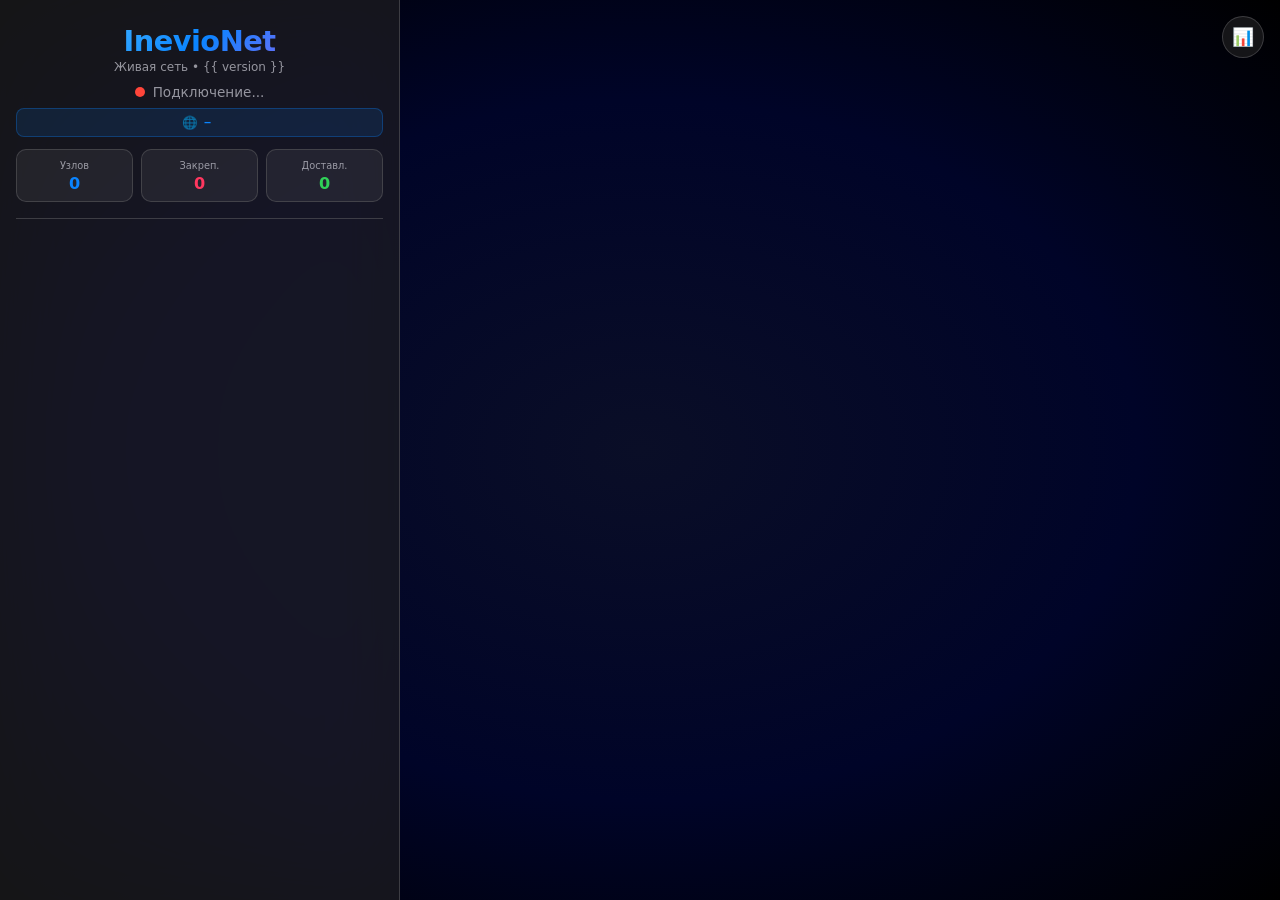
==== web/templates/index.html @ d424430e "InevioNet v1.0.0: self-evolving mesh with NLP brain" ====
<!DOCTYPE html>
<html lang="ru">
<head>
<meta charset="UTF-8">
<meta name="viewport" content="width=device-width, initial-scale=1.0">
<title>InevioNet</title>
<script src="https://cdnjs.cloudflare.com/ajax/libs/socket.io/4.5.4/socket.io.min.js"></script>
<style>
* { margin:0; padding:0; box-sizing:border-box; }
:root {
  --bg-1:#0a0e27; --bg-2:#000428;
  --glass:rgba(28,28,30,0.78);
  --glass-2:rgba(44,44,46,0.72);
  --blue:#0a84ff; --green:#30d158; --red:#ff453a;
  --yellow:#ffd60a; --pink:#ff375f; --orange:#ff9f0a;
  --text:#fff; --dim:rgba(235,235,245,0.6);
  --separator:rgba(84,84,88,0.65);
}
body {
  background:radial-gradient(ellipse at center,var(--bg-1) 0%,var(--bg-2) 55%,#000 100%);
  color:var(--text);
  font-family:-apple-system,BlinkMacSystemFont,"SF Pro Display","Segoe UI",system-ui,sans-serif;
  overflow:hidden; height:100vh;
  -webkit-font-smoothing:antialiased;
}
#starry-sky { position:fixed; inset:0; z-index:1; cursor:grab; }
#starry-sky:active { cursor:grabbing; }

/* SIDEBAR */
.sidebar {
  position:fixed; left:0; top:0;
  width:400px; max-width:100vw; height:100vh;
  background:var(--glass);
  backdrop-filter:blur(40px) saturate(180%);
  -webkit-backdrop-filter:blur(40px) saturate(180%);
  border-right:1px solid var(--separator);
  overflow-y:auto; z-index:100; padding:16px;
  transition:transform 0.4s cubic-bezier(0.32,0.72,0,1);
}
.sidebar::-webkit-scrollbar { width:4px; }
.sidebar::-webkit-scrollbar-thumb { background:rgba(255,255,255,0.2); border-radius:2px; }

/* HEADER */
.app-header { text-align:center; padding:8px 0 16px; border-bottom:0.5px solid var(--separator); margin-bottom:14px; }
.app-title {
  font-size:1.8em; font-weight:700;
  background:linear-gradient(135deg,#64d2ff,#0a84ff,#bf5af2);
  -webkit-background-clip:text; -webkit-text-fill-color:transparent;
  letter-spacing:-0.5px;
}
.app-subtitle { color:var(--dim); font-size:0.75em; margin-top:2px; }
.status-bar {
  display:flex; align-items:center; justify-content:center;
  gap:8px; margin-top:10px; font-size:0.85em; color:var(--dim);
}
.dot { width:10px; height:10px; border-radius:50%; background:var(--red); transition:all 0.3s; }
.dot.on { background:var(--green); box-shadow:0 0 10px var(--green); }
.public-addr {
  display:flex; align-items:center; justify-content:center;
  gap:6px; margin-top:8px; padding:6px 10px;
  background:rgba(10,132,255,0.12);
  border-radius:8px; font-size:0.78em;
  color:var(--dim);
  border:0.5px solid rgba(10,132,255,0.3);
}
.public-addr .addr { color:var(--blue); font-weight:600; font-family:monospace; }
.public-addr .nat-cone { color:var(--green); }
.public-addr .nat-sym { color:var(--orange); }

/* METRICS BAR — только чтение */
.metrics-bar {
  display:grid; grid-template-columns:repeat(3, 1fr);
  gap:8px; margin-top:12px;
  font-size:0.72em; color:var(--dim);
}
.metric {
  background:rgba(120,120,128,0.14);
  border-radius:10px; padding:8px 6px; text-align:center;
  border:0.5px solid var(--separator);
}
.metric-value {
  display:block; font-size:1.4em; font-weight:700;
  color:var(--text); margin-top:2px;
}
.metric-value.green { color:var(--green); }
.metric-value.blue { color:var(--blue); }
.metric-value.pink { color:var(--pink); }

/* CARD */
.card {
  background:var(--glass-2);
  backdrop-filter:blur(30px) saturate(180%);
  -webkit-backdrop-filter:blur(30px) saturate(180%);
  border-radius:16px; padding:14px; margin-bottom:12px;
  border:0.5px solid var(--separator);
}
.card-title {
  font-size:1em; font-weight:600; margin-bottom:10px;
  display:flex; align-items:center; gap:8px; color:var(--text);
}
.card-title .emoji { font-size:1.2em; }

/* BUTTONS */
.btn {
  width:100%; padding:12px 14px;
  border:none; border-radius:12px;
  font-size:0.95em; font-weight:600; font-family:inherit;
  cursor:pointer; margin-bottom:6px;
  transition:all 0.2s;
  display:flex; align-items:center; justify-content:center; gap:6px;
}
.btn:active { transform:scale(0.97); opacity:0.85; }
.btn-primary { background:linear-gradient(135deg,#0a84ff,#0066cc); color:#fff; }
.btn-success { background:linear-gradient(135deg,#30d158,#28b04a); color:#fff; }
.btn-glass { background:rgba(120,120,128,0.24); color:var(--text); border:0.5px solid var(--separator); }
.btn-glass:hover { background:rgba(120,120,128,0.36); }
.btn-sm { width:auto; padding:6px 12px; font-size:0.8em; border-radius:8px; margin-bottom:0; display:inline-flex; }

/* FORMS */
.form-group { margin-bottom:10px; }
label { display:block; color:var(--dim); font-size:0.75em; font-weight:500; margin-bottom:4px; }
input, textarea, select {
  width:100%; padding:10px 12px;
  background:rgba(120,120,128,0.16);
  border:0.5px solid var(--separator);
  border-radius:10px; color:var(--text);
  font-family:inherit; font-size:0.95em;
}
input:focus, textarea:focus { outline:none; border-color:var(--blue); }

/* USER BAR */
.user-bar {
  display:flex; justify-content:space-between; align-items:center;
  background:rgba(10,132,255,0.12);
  border:0.5px solid rgba(10,132,255,0.3);
  padding:10px 14px; border-radius:12px; margin-bottom:12px;
}
.user-name { font-weight:600; font-size:0.95em; }
.user-node { color:var(--dim); font-size:0.7em; font-family:monospace; }

/* AUTH */
.auth-screen {
  position:fixed; inset:0;
  background:rgba(0,0,0,0.85);
  backdrop-filter:blur(20px);
  z-index:1000; display:flex; align-items:center; justify-content:center; padding:20px;
}
.auth-card {
  background:var(--glass); backdrop-filter:blur(40px) saturate(180%);
  border:0.5px solid var(--separator); border-radius:24px; padding:28px 22px;
  max-width:380px; width:100%;
}
.auth-tabs { display:flex; gap:6px; margin:14px 0; background:rgba(120,120,128,0.16); padding:4px; border-radius:10px; }
.tab-btn {
  flex:1; padding:9px; background:transparent; border:none;
  color:var(--dim); cursor:pointer; border-radius:8px;
  font-weight:600; font-size:0.9em;
}
.tab-btn.active { background:var(--blue); color:#fff; }

/* LIST */
.list { max-height:200px; overflow-y:auto; }
.list-item {
  background:rgba(120,120,128,0.14);
  padding:10px 12px; border-radius:10px;
  margin-bottom:6px; border:0.5px solid var(--separator);
  display:flex; justify-content:space-between; align-items:center;
  font-size:0.9em;
}
.list-item .del {
  background:transparent; border:none; color:var(--red);
  cursor:pointer; font-size:1.1em; padding:2px 6px;
}
.empty { color:var(--dim); text-align:center; padding:16px; font-style:italic; font-size:0.85em; }

/* LOG */
.log-container {
  height:160px; background:rgba(0,0,0,0.5);
  border:0.5px solid var(--separator); border-radius:10px; padding:8px;
  overflow-y:auto; font-family:"SF Mono",Consolas,monospace;
  font-size:0.72em; line-height:1.4;
}
.log-entry { padding:2px 5px; border-radius:4px; margin-bottom:1px; word-break:break-word; }
.log-entry.info { color:#64d2ff; }
.log-entry.success { color:var(--green); }
.log-entry.error { color:var(--red); }
.log-entry.warn { color:var(--yellow); }

/* ADVANCED */
.advanced-toggle {
  cursor:pointer; user-select:none;
  display:flex; justify-content:space-between; align-items:center;
}
.advanced-toggle .arrow { color:var(--dim); font-size:0.8em; }
.advanced-content { margin-top:10px; display:none; }
.advanced-content.open { display:block; }

/* PANEL */
.info-panel {
  position:fixed; top:16px; right:16px;
  width:300px; max-width:calc(100vw - 32px);
  background:var(--glass); backdrop-filter:blur(40px) saturate(180%);
  border:0.5px solid var(--separator); border-radius:18px; padding:14px;
  z-index:50; max-height:calc(100vh - 32px); overflow-y:auto;
  transition:transform 0.4s,opacity 0.3s;
}
.info-panel.hidden { transform:translateX(120%); opacity:0; }
.stats-grid { display:grid; grid-template-columns:repeat(2,1fr); gap:8px; }
.stat-card {
  background:rgba(120,120,128,0.14); padding:12px 10px;
  border-radius:10px; text-align:center; border:0.5px solid var(--separator);
}
.stat-label { display:block; color:var(--dim); font-size:0.7em; margin-bottom:4px; }
.stat-value { display:block; font-size:1.4em; font-weight:700; }
.stat-value.ok { color:var(--green); }
.stat-value.err { color:var(--red); }
.stat-value.my { color:var(--pink); }
.stat-value.blue { color:var(--blue); }

.panel-toggle, .mobile-menu {
  position:fixed; width:42px; height:42px; border-radius:50%;
  background:var(--glass); backdrop-filter:blur(20px);
  border:0.5px solid var(--separator); color:var(--text); font-size:1.1em;
  cursor:pointer; z-index:110; display:flex; align-items:center; justify-content:center;
}
.panel-toggle { top:16px; right:16px; z-index:60; }
.mobile-menu { top:16px; left:16px; display:none; }
.panel-toggle:active, .mobile-menu:active { transform:scale(0.9); }

@media (max-width:768px) {
  .sidebar { transform:translateX(-110%); width:100%; max-width:100vw; }
  .sidebar.open { transform:translateX(0); }
  .mobile-menu { display:flex; }
  .info-panel { display:none; }
  .panel-toggle { display:none; }
}
.sep { height:0.5px; background:var(--separator); margin:12px 0; }
</style>
</head>
<body>
<canvas id="starry-sky"></canvas>
<button class="mobile-menu" onclick="toggleSidebar()">☰</button>
<button class="panel-toggle" onclick="toggleInfoPanel()">📊</button>

<!-- PANEL: только чтение -->
<div class="info-panel hidden" id="infoPanel">
  <div class="card-title" style="margin-bottom:10px"><span class="emoji">📊</span> Статистика</div>
  <div class="stats-grid">
    <div class="stat-card"><span class="stat-label">Узлов</span><span class="stat-value blue" id="statNodes">0</span></div>
    <div class="stat-card"><span class="stat-label">Закреплений</span><span class="stat-value my" id="statInfected">0</span></div>
    <div class="stat-card"><span class="stat-label">Отправлено</span><span class="stat-value" id="statSent">0</span></div>
    <div class="stat-card"><span class="stat-label">Доставлено</span><span class="stat-value ok" id="statDelivered">0</span></div>
    <div class="stat-card"><span class="stat-label">Потеряно</span><span class="stat-value err" id="statFailed">0</span></div>
    <div class="stat-card"><span class="stat-label">Время работы</span><span class="stat-value" id="statUptime" style="color:var(--yellow);font-size:1em">0с</span></div>
  </div>
</div>

<!-- SIDEBAR -->
<div class="sidebar" id="sidebar">

  <!-- HEADER -->
  <div class="app-header">
    <div class="app-title">InevioNet</div>
    <div class="app-subtitle">Живая сеть • {{ version }}</div>
    <div class="status-bar">
      <span class="dot" id="statusDot"></span>
      <span id="statusText">Подключение...</span>
    </div>
    <div class="public-addr" id="public-addr-box">
      <span>🌐</span>
      <span class="addr" id="public-ip">—</span>
      <span class="nat" id="public-nat"></span>
    </div>
    <div class="metrics-bar">
      <div class="metric">
        <span class="metric-label" style="color:var(--dim);font-size:0.85em">Узлов</span>
        <span class="metric-value blue" id="hdrNodes">0</span>
      </div>
      <div class="metric">
        <span class="metric-label" style="color:var(--dim);font-size:0.85em">Закреп.</span>
        <span class="metric-value pink" id="hdrInfected">0</span>
      </div>
      <div class="metric">
        <span class="metric-label" style="color:var(--dim);font-size:0.85em">Доставл.</span>
        <span class="metric-value green" id="hdrDelivered">0</span>
      </div>
    </div>
  </div>

  <!-- AUTH -->
  <div id="authScreen" class="auth-screen" style="display:none">
    <div class="auth-card">
      <div style="font-size:2.2em;text-align:center">🌐</div>
      <h2 style="text-align:center;margin:8px 0 16px;font-size:1.3em">Вход в сеть</h2>
      <div class="auth-tabs">
        <button class="tab-btn active" data-tab="login">Вход</button>
        <button class="tab-btn" data-tab="register">Регистрация</button>
      </div>
      <div id="loginForm">
        <div class="form-group"><label>Имя пользователя</label><input id="loginUsername" placeholder="Введите имя"></div>
        <div class="form-group"><label>Пароль</label><input type="password" id="loginPassword" placeholder="Введите пароль"></div>
        <button class="btn btn-primary" onclick="doLogin()">🔓 Войти</button>
      </div>
      <div id="registerForm" style="display:none">
        <div class="form-group"><label>Имя пользователя</label><input id="regUsername" placeholder="Придумайте имя"></div>
        <div class="form-group"><label>Пароль</label><input type="password" id="regPassword" placeholder="Придумайте пароль"></div>
        <div class="form-group"><label>Повторите пароль</label><input type="password" id="regPassword2" placeholder="Ещё раз"></div>
        <button class="btn btn-success" onclick="doRegister()">✨ Создать аккаунт</button>
      </div>
      <div id="authError" style="color:var(--red);text-align:center;font-size:0.85em;margin-top:10px"></div>
    </div>
  </div>

  <!-- MAIN -->
  <div id="mainInterface" style="display:none">

    <div class="user-bar">
      <div>
        <div class="user-name" id="currentUsername">-</div>
        <div class="user-node" id="currentUserNode"></div>
      </div>
      <button class="btn btn-sm btn-glass" onclick="doLogout()">Выйти</button>
    </div>

    <!-- INBOX -->
    <div class="card">
      <div class="card-title"><span class="emoji">📥</span> Входящие</div>
      <div id="inboxList" class="list" style="max-height:260px"><div class="empty">Пока пусто</div></div>
    </div>

    <!-- SEND -->
    <div class="card">
      <div class="card-title"><span class="emoji">✍️</span> Написать</div>
      <div class="form-group"><label>Кому</label><input id="receiver" placeholder="Имя, ID или контакт"></div>
      <div class="form-group"><label>Сообщение</label><textarea id="message" rows="3" placeholder="Введите текст..."></textarea></div>
      <button class="btn btn-primary" onclick="sendMessage()">📤 Отправить</button>
    </div>

    <!-- CONTACTS -->
    <div class="card">
      <div class="card-title"><span class="emoji">👥</span> Контакты (<span id="contactsCount" style="color:var(--blue)">0</span>)</div>
      <div id="contactsList" class="list"><div class="empty">Нет контактов</div></div>
      <div class="form-group" style="margin-top:10px"><label>Добавить контакт (JSON из QR)</label><textarea id="qrImportData" rows="2" placeholder="Вставьте данные"></textarea></div>
      <button class="btn btn-glass" onclick="addContactFromQR()">➕ Добавить</button>
    </div>

    <!-- QR -->
    <div class="card">
      <div class="card-title"><span class="emoji">📱</span> Мой QR</div>
      <div style="text-align:center;margin-bottom:10px">
        <img id="qrImage" src="" style="display:none;max-width:180px;border-radius:12px">
        <div id="qrPlaceholder" style="color:var(--dim);font-size:0.85em;padding:16px">Нажмите кнопку</div>
      </div>
      <button class="btn btn-glass" onclick="generateQR()">🎨 Показать QR</button>
      <button class="btn btn-glass" onclick="copyNodeId()">📋 Скопировать ID</button>
    </div>

    <!-- ADVANCED -->
    <div class="card">
      <div class="card-title advanced-toggle" onclick="toggleAdvanced()">
        <span><span class="emoji">⚙️</span> Ещё</span>
        <span class="arrow" id="advancedArrow">▶</span>
      </div>
      <div class="advanced-content" id="advancedContent">

        <div class="card-title" style="font-size:0.9em;margin-bottom:8px"><span class="emoji">📡</span> Сканеры</div>
        <button class="btn btn-glass" onclick="scanWiFi()">📶 Wi-Fi (netsh)</button>
        <button class="btn btn-glass" onclick="scanWiFiPywifi()">📡 Wi-Fi (pywifi, dBm)</button>
        <button class="btn btn-glass" onclick="scanWiFiCombined()">🔀 Wi-Fi (pywifi + netsh)</button>
        <button class="btn btn-glass" onclick="scanBLE()">📱 Bluetooth (BLE)</button>
        <button class="btn btn-glass" onclick="scanLTE()">📡 Сотовые сети</button>
        <button class="btn btn-glass" onclick="scanEthernet()">🌐 Ethernet (пром.)</button>
        <button class="btn btn-glass" onclick="scanIndustrial()">🏭 Industrial (IP:порт)</button>
        <button class="btn btn-glass" onclick="scanNeighbors()">🔍 Найти соседей (все порты)</button>
        <div id="scanResult" style="margin-top:8px;font-size:0.8em;color:var(--dim)"></div>
        <div id="industrialResults" style="margin-top:6px;font-size:0.8em;color:var(--dim)"></div>

        <div class="sep"></div>

        <div class="card-title" style="font-size:0.9em;margin-bottom:8px"><span class="emoji">🧅</span> Анонимность</div>
        <button class="btn btn-glass" onclick="checkTor()">🧅 Проверить Tor</button>
        <button class="btn btn-glass" onclick="checkI2P()">🌐 Проверить I2P</button>
        <div id="anonResult" style="margin-top:8px;font-size:0.8em;color:var(--dim)"></div>

        <div class="sep"></div>

        <div class="card-title" style="font-size:0.9em;margin-bottom:8px"><span class="emoji">🌉</span> P2P Мост</div>
        <div class="form-group"><label>Регион</label><input id="bridgeRegion" value="RU"></div>
        <div class="form-group"><label>Лимит клиентов</label><input id="bridgeCapacity" value="10" type="number"></div>
        <button class="btn btn-glass" onclick="checkBridge()">📊 Статус</button>
        <button class="btn btn-success" onclick="becomeVolunteer()">✅ Стать реле-узлом</button>
        <button class="btn btn-glass" onclick="stopVolunteer()">⛔ Остановить</button>
        <div id="bridgeResult" style="margin-top:8px;font-size:0.8em;color:var(--dim)"></div>

        <div class="sep"></div>

        <div class="card-title" style="font-size:0.9em;margin-bottom:8px"><span class="emoji">🌱</span> Мицелий</div>
        <button class="btn btn-success" onclick="growNetwork()">🌱 Расти (probe)</button>
        <button class="btn btn-glass" onclick="showMap()">🗺️ Карта сети</button>

        <div class="sep"></div>

        <div class="card-title" style="font-size:0.9em;margin-bottom:8px"><span class="emoji">🤖</span> AI Селектор</div>
        <div style="display:flex;justify-content:space-between;align-items:center">
          <span style="font-size:0.85em;color:var(--dim)">Лучший протокол</span>
          <span id="aiBestName" style="font-weight:700;color:var(--green);font-size:0.95em">—</span>
        </div>
        <div style="margin-top:6px;height:6px;background:rgba(120,120,128,0.24);border-radius:3px;overflow:hidden">
          <div id="aiBestBar" style="height:100%;width:0%;background:linear-gradient(90deg,#ff453a,#ffd60a,#30d158);transition:width 0.6s"></div>
        </div>
        <div style="text-align:right;font-family:monospace;font-size:0.75em;color:var(--dim);margin-top:4px">
          Score: <span id="aiBestScore">0.00</span>
        </div>
        <div id="aiTopList" style="margin-top:8px">
          <div class="empty" style="padding:8px;font-size:0.8em">Нет данных</div>
        </div>
        <button class="btn btn-glass" style="margin-top:8px" onclick="loadAIStats()">📊 Обновить</button>
        <button class="btn btn-sm btn-glass" onclick="resetAI()">🔄 Сбросить</button>

        <div class="sep"></div>

        <div class="card-title" style="font-size:0.9em;margin-bottom:8px"><span class="emoji">🌐</span> Капсулы</div>
        <div class="form-group"><label>Доверенное устройство</label><input id="capsuleHostInput" placeholder="192.168.1.100"></div>
        <div class="form-group"><label>Метка</label><input id="capsuleLabelInput" placeholder="Мой сервер"></div>
        <button class="btn btn-glass" onclick="addTrusted()">➕ Добавить в доверенные</button>
        <button class="btn btn-success" onclick="deployAllNodes()">🌐 Развернуть на все узлы</button>
        <button class="btn btn-glass" onclick="deployAll()">📋 Развернуть на доверенные</button>
        <button class="btn btn-sm btn-glass" onclick="loadCapsuleStats()">📊 Обновить</button>
        <div id="capsuleList" style="margin-top:8px;font-size:0.8em"></div>
        <div id="capsuleStats" style="margin-top:4px;font-size:0.75em;color:var(--dim)"></div>

        <div class="sep"></div>

        <div class="card-title" style="font-size:0.9em;margin-bottom:8px"><span class="emoji">📋</span> Системный лог</div>
        <div class="log-container" id="logContainer"></div>
        <button class="btn btn-sm btn-glass" style="margin-top:6px" onclick="clearLogs()">🗑️ Очистить</button>

      </div>
    </div>

  </div>
</div>

<script>
const socket = io();
let currentUser = null;
let nodes = {}, stars = [];
let zoom = 1, panX = 0, panY = 0;
let dragging = false, dsx = 0, dsy = 0;

const canvas = document.getElementById('starry-sky');
const ctx = canvas.getContext('2d');
const COLORS = { self:'#30d158', wifi:'#0a84ff', bluetooth:'#64d2ff', peer:'#bf5af2', spore:'#ff375f', ble:'#5ac8fa', cellular:'#ffd60a', industrial:'#ff9f0a', super:'#ffffff', inevionet:'#ffd60a', router:'#30d158', device:'#ffffff', traceroute:'#bf5af2', local_device:'#5ac8fa' };
const RANK = { self:0, inevionet:1, router:2, wifi:3, super:4, device:5, local_device:6, spore:7, ble:8, bluetooth:9, cellular:10, traceroute:11, industrial:12, peer:13 };

function toggleSidebar() { document.getElementById('sidebar').classList.toggle('open'); }
function toggleInfoPanel() { document.getElementById('infoPanel').classList.toggle('hidden'); }
function toggleAdvanced() {
    const el = document.getElementById('advancedContent');
    const arrow = document.getElementById('advancedArrow');
    if (el.classList.contains('open')) {
        el.classList.remove('open');
        arrow.textContent = '▶';
    } else {
        el.classList.add('open');
        arrow.textContent = '▼';
    }
}

function resize() {
  canvas.width = window.innerWidth;
  canvas.height = window.innerHeight;
  if (!panX && !panY) { panX = canvas.width / 2; panY = canvas.height / 2; }
}
resize();
window.addEventListener('resize', resize);

canvas.addEventListener('wheel', e => {
  e.preventDefault();
  const d = e.deltaY > 0 ? 0.9 : 1.1;
  const nz = Math.max(0.2, Math.min(5, zoom * d));
  const r = canvas.getBoundingClientRect();
  const mx = e.clientX - r.left, my = e.clientY - r.top;
  const wx = (mx - panX) / zoom, wy = (my - panY) / zoom;
  zoom = nz;
  panX = mx - wx * zoom;
  panY = my - wy * zoom;
}, { passive:false });

canvas.addEventListener('mousedown', e => { dragging = true; dsx = e.clientX - panX; dsy = e.clientY - panY; });
canvas.addEventListener('mousemove', e => { if (dragging) { panX = e.clientX - dsx; panY = e.clientY - dsy; } });
canvas.addEventListener('mouseup', () => dragging = false);
canvas.addEventListener('mouseleave', () => dragging = false);
canvas.addEventListener('dblclick', () => { zoom = 1; panX = canvas.width / 2; panY = canvas.height / 2; });

function hash(id) {
  let h = 0;
  for (let i = 0; i < id.length; i++) { h = ((h << 5) - h) + id.charCodeAt(i); h = h & h; }
  return Math.abs(h);
}

// P87: радиальная раскладка по hops
function radiusForHops(hops, type) {
  // P87g: глубина до 100, логарифмическая шкала
  if (hops === 0) return 0;
  if (type === 'wifi') return 140;
  // Логарифмическая шкала: radius = base * log2(hops+1) * scale
  const base = 70;
  const maxHops = 100;
  const h = Math.min(hops, maxHops);
  // log2 шкала: hops=1 -> 70, hops=2 -> 110, hops=4 -> 160, hops=8 -> 210, hops=16 -> 260, hops=32 -> 310, hops=64 -> 360, hops=100 -> 400
  return base + (Math.log2(h + 1) / Math.log2(maxHops + 1)) * 400;
}

function layout(nd, pm) {
  const h = hash(nd.node_id);
  const hops = nd.hops || 1;

  // P87c: traceroute - спираль
  // P88: споры вокруг WiFi-родителя
  if (nd.type === 'spore') {
    let macParent = null;
    if (nd.via && nd.via.startsWith('wifi_')) {
      const raw = nd.via.slice(5);
      if (raw.length === 12) {
        macParent = raw.slice(0,2)+':'+raw.slice(2,4)+':'+raw.slice(4,6)+':'+raw.slice(6,8)+':'+raw.slice(8,10)+':'+raw.slice(10,12);
      }
    }
    const p = macParent && pm[macParent];
    if (p) {
      const a2 = (h % 360) * Math.PI / 180;
      const r2 = 25 + (h % 15);
      return { x: p.x + Math.cos(a2) * r2, y: p.y + Math.sin(a2) * r2 };
    }
    const r3 = 200 + (h % 60);
    return { x: Math.cos(a) * r3, y: Math.sin(a) * r3 };
  }

  if (nd.type === 'traceroute') {
    const angle = hops * 18 * Math.PI / 180;  // P87g: 100 hops = 5 витков°
    const r = radiusForHops(hops, 'traceroute');
    return { x: Math.cos(angle) * r, y: Math.sin(angle) * r };
  }

  const a = (h % 360) * Math.PI / 180;
  if (nd.type === 'self') return { x:0, y:0 };
  const r = radiusForHops(hops, nd.type);
  const jitter = (h % 20) - 10;
  return { x: Math.cos(a) * (r + jitter), y: Math.sin(a) * (r + jitter) };
}

function animate() {
  ctx.fillStyle = 'rgba(0,4,40,0.15)';
  ctx.fillRect(0, 0, canvas.width, canvas.height);
  if (Math.random() < 0.06) {
    ctx.fillStyle = 'rgba(255,255,255,' + (Math.random() * 0.5) + ')';
    ctx.fillRect(Math.random() * canvas.width, Math.random() * canvas.height, 1.5, 1.5);
  }
  ctx.save();
  ctx.translate(panX, panY);
  ctx.scale(zoom, zoom);
  ctx.lineWidth = 1 / zoom;
  const pm = {};
  stars.forEach(s => pm[s.node.node_id] = s);
  // P87c: линии между узлами
  stars.forEach(s => {
    const p = s.node.parent && pm[s.node.parent];
    if (p) {
      let col = 'rgba(10,132,255,0.25)';
      if (s.node.type === 'spore') col = 'rgba(255,55,95,0.4)';
      else if (s.node.type === 'traceroute') {
        col = tracerouteColor(s.node.hops || 1);
        // сделать прозрачным
        col = col.replace('rgb(', 'rgba(').replace(')', ',0.5)');
      }
      ctx.strokeStyle = col;
      ctx.lineWidth = (s.node.type === 'traceroute' ? 1.5 : 1) / zoom;
      ctx.beginPath(); ctx.moveTo(p.x, p.y); ctx.lineTo(s.x, s.y); ctx.stroke();
    }
  });
  stars.forEach(s => {
    s.pulse += 0.04;
    const r = s.base * (1 + Math.sin(s.pulse) * 0.22);
    // P87c: использовать s.color для traceroute
    let col;
    if (s.color) col = s.color;
    else if (s.node.evolving) col = '#ffd60a';
    else col = COLORS[s.node.type] || '#8888aa';
    // P87g: безопасный градиент
    function toRgba(c, alpha) {
      if (!c || typeof c !== 'string') return 'rgba(136,136,170,' + alpha + ')';
      if (c.startsWith('#')) {
        // hex -> rgba
        const hex = c.slice(1);
        const r = parseInt(hex.slice(0,2), 16);
        const g = parseInt(hex.slice(2,4), 16);
        const b = parseInt(hex.slice(4,6), 16);
        return 'rgba(' + r + ',' + g + ',' + b + ',' + alpha + ')';
      }
      if (c.startsWith('rgb(')) {
        return c.replace('rgb(', 'rgba(').replace(')', ',' + alpha + ')');
      }
      if (c.startsWith('rgba(')) {
        return c.replace(/,[^,]+\)$/, ',' + alpha + ')');
      }
      return 'rgba(136,136,170,' + alpha + ')';
    }
    const g = ctx.createRadialGradient(s.x, s.y, 0, s.x, s.y, r * 5);
    g.addColorStop(0, toRgba(col, 0.5));
    g.addColorStop(1, 'rgba(0,0,0,0)');
    ctx.beginPath(); ctx.arc(s.x, s.y, r * 5, 0, Math.PI * 2); ctx.fillStyle = g; ctx.fill();
    ctx.beginPath(); ctx.arc(s.x, s.y, r, 0, Math.PI * 2); ctx.fillStyle = col; ctx.fill();
    if (s.node.type === 'self') { ctx.beginPath(); ctx.arc(s.x, s.y, r * 0.4, 0, Math.PI * 2); ctx.fillStyle = '#fff'; ctx.fill(); }
    ctx.font = '11px -apple-system,sans-serif';
    ctx.fillStyle = 'rgba(255,255,255,0.85)';
    ctx.fillText(s.node.label || s.node.name || s.node.node_id, s.x + r + 6, s.y + 3);
  });
  ctx.restore();
  requestAnimationFrame(animate);
}
animate();

function addLog(msg, type) {
  const c = document.getElementById('logContainer');
  if (!c) return;
  const e = document.createElement('div');
  e.className = 'log-entry ' + (type || 'info');
  e.textContent = '[' + new Date().toLocaleTimeString() + '] ' + msg;
  c.appendChild(e);
  while (c.children.length > 200) c.removeChild(c.firstChild);
  c.scrollTop = c.scrollHeight;
}
function clearLogs() { document.getElementById('logContainer').innerHTML = ''; }

socket.on('connect', () => {
  document.getElementById('statusDot').classList.add('on');
  document.getElementById('statusText').textContent = 'Подключено';
  addLog('Соединение установлено', 'success');
  socket.emit('request_stats');
});
socket.on('disconnect', () => {
  document.getElementById('statusDot').classList.remove('on');
  document.getElementById('statusText').textContent = 'Отключено';
  addLog('Соединение потеряно', 'error');
});
socket.on('server_log', d => { addLog(d.msg, d.level === 'ERROR' ? 'error' : (d.level === 'WARNING' ? 'warn' : 'info')); });
socket.on('inbox_new', m => { addLog('Новое сообщение от ' + (m.sender || '?'), 'success'); loadInbox(); });
// P87: fetch дерева из /api/network/tree
async function loadTreeFromAPI() {
  try {
    const r = await fetch('/api/network/tree?force=0');
    const d = await r.json();
    if (!d.success || !d.root) return;

    // Обходим дерево, собираем плоский список узлов
    const flat = [];
    const walk = (node) => {
      flat.push(node);
      if (node.children) node.children.forEach(walk);
    };
    walk(d.root);

    // Преобразуем в формат nodes для layout
    const newNodes = {};
    for (const n of flat) {
      if (!n.node_id) continue;
      // P88: нормализация типа
      let ntype = n.node_type || 'device';
      if (n.node_id.startsWith('tr_')) ntype = 'traceroute';
      else if (n.node_id.startsWith('web_node_')) ntype = 'inevionet';
      else if (n.node_id.startsWith('router_')) ntype = 'router';
      else if (n.node_id.startsWith('dev_')) ntype = 'device';
      else if (n.node_id.startsWith('mdns_')) ntype = 'local_device';
      else if (n.node_id.startsWith('spore_')) ntype = 'spore';
      else if (n.node_id.includes(':') && n.node_id.length === 17) ntype = 'wifi';
      newNodes[n.node_id] = {
        node_id: n.node_id,
        name: n.name || n.node_id,
        label: n.name || n.node_id,
        type: ntype,
        ip: n.ip || '',
        mac: n.mac || '',
        hops: n.hops || 0,
        via: n.via || '',
        parent: n.via || null,
        trust: 50,
        rssi: (n.metadata && n.metadata.rssi) || (n.rssi) || -70,
        signal: (n.metadata && n.metadata.signal) || 50,
      };
    }
    nodes = newNodes;
    rebuildStars();

    const count = flat.length;
    const el1 = document.getElementById('statNodes');
    const el2 = document.getElementById('hdrNodes');
    if (el1) el1.textContent = count;
    if (el2) el2.textContent = count;

    // Depth в statInfected (временно)
    const depth = d.stats && d.stats.max_depth ? d.stats.max_depth : 0;
    const el3 = document.getElementById('statInfected');
    const el4 = document.getElementById('hdrInfected');
    if (el3) el3.textContent = depth;
    if (el4) el4.textContent = depth;
  } catch (e) {
    console.debug('loadTree error:', e);
  }
}

function tracerouteColor(hop) {
  // P87g: градиент для 100 hops
  // hop 1: #0a84ff (синий), hop 100: #bf5af2 (фиолетовый)
  const t = Math.min(1, (hop - 1) / 99);
  const r = Math.round(10 + (191 - 10) * t);
  const g = Math.round(132 + (90 - 132) * t);
  const b = Math.round(255 + (242 - 255) * t);
  return 'rgb(' + r + ',' + g + ',' + b + ')';
}

function rebuildStars() {
  const pm = {};
  const order = Object.values(nodes).sort((a, b) => (RANK[a.type] || 9) - (RANK[b.type] || 9));
  order.forEach(nd => { pm[nd.node_id] = layout(nd, pm); });
  stars = order.map(nd => {
    const old = stars.find(s => s.node.node_id === nd.node_id);
    const p = pm[nd.node_id];
    let base = 3;
    let color = null;
    if (nd.type === 'self') base = 8;
    else if (nd.type === 'inevionet') base = 5;
    else if (nd.type === 'router') base = 4;
    else if (nd.type === 'wifi') base = 3.5;
    else if (nd.type === 'device') base = 2.5;
    else if (nd.type === 'traceroute') {
      base = 2.5;
      color = tracerouteColor(nd.hops || 1);
    }
    else if (nd.type === 'spore') {
      // P88: размер споры по rssi
      const rssi = (nd.rssi || -70);
      base = 2 + Math.max(0, (rssi + 100) / 70 * 2);
      color = '#ff375f';
    }
    return {
      node: nd,
      x: p.x, y: p.y,
      base: base,
      color: color,
      pulse: old ? old.pulse : Math.random() * 6
    };
  });
}

// Socket: nodes_update
socket.on('nodes_update', d => {
  // P87: подтягиваем дерево, а не только nodes
  loadTreeFromAPI();
});

// Периодически обновляем дерево каждые 30 сек
setInterval(loadTreeFromAPI, 30000);
// При загрузке
setTimeout(loadTreeFromAPI, 2000);
socket.on('stats_update', st => {
  document.getElementById('statSent').textContent = st.packets_sent || 0;
  const deliv = st.packets_delivered || 0;
  document.getElementById('statDelivered').textContent = deliv;
  document.getElementById('hdrDelivered').textContent = deliv;
  document.getElementById('statFailed').textContent = st.packets_failed || 0;
  const u = st.uptime || 0;
  document.getElementById('statUptime').textContent = Math.floor(u / 60) + 'м ' + Math.floor(u % 60) + 'с';
});

document.querySelectorAll('.tab-btn').forEach(b => {
  b.addEventListener('click', () => {
    document.querySelectorAll('.tab-btn').forEach(x => x.classList.remove('active'));
    b.classList.add('active');
    const t = b.dataset.tab;
    document.getElementById('loginForm').style.display = t === 'login' ? 'block' : 'none';
    document.getElementById('registerForm').style.display = t === 'register' ? 'block' : 'none';
  });
});

// P87g: 401 /api/me - нормально (не залогинен), игнорируем
const _origFetch = window.fetch;
window.fetch = function(url, opts) {
  return _origFetch.apply(this, arguments).catch(e => {
    if (url && url.toString().includes('/api/me')) {
      // Тихо игнорируем
      return new Response('{}', {status: 200, headers: {'Content-Type': 'application/json'}});
    }
    throw e;
  });
};

function showAuth() { document.getElementById('authScreen').style.display = 'flex'; document.getElementById('mainInterface').style.display = 'none'; }
function showMain() {
  document.getElementById('authScreen').style.display = 'none';
  document.getElementById('mainInterface').style.display = 'block';
  document.getElementById('currentUsername').textContent = currentUser.username;
  document.getElementById('currentUserNode').textContent = currentUser.node_id || '';
  loadContacts(); loadInbox();
}
function checkAuth() {
  fetch('/api/me').then(r => r.json()).then(d => { if (d.success) { currentUser = d.user; showMain(); } else showAuth(); }).catch(showAuth);
}
function doLogin() {
  const u = document.getElementById('loginUsername').value.trim();
  const p = document.getElementById('loginPassword').value;
  fetch('/api/login', { method:'POST', headers:{'Content-Type':'application/json'}, body:JSON.stringify({username:u, password:p}) })
  .then(r => r.json()).then(d => {
    if (d.success) { currentUser = d.user; showMain(); addLog('Добро пожаловать, ' + u, 'success'); }
    else { document.getElementById('authError').textContent = d.error; }
  });
}
function doRegister() {
  const u = document.getElementById('regUsername').value.trim();
  const p = document.getElementById('regPassword').value;
  const p2 = document.getElementById('regPassword2').value;
  if (p !== p2) { document.getElementById('authError').textContent = 'Пароли не совпадают'; return; }
  fetch('/api/register', { method:'POST', headers:{'Content-Type':'application/json'}, body:JSON.stringify({username:u, password:p}) })
  .then(r => r.json()).then(d => {
    if (d.success) { currentUser = d.user; showMain(); addLog('Аккаунт создан: ' + u, 'success'); }
    else { document.getElementById('authError').textContent = d.error; }
  });
}
function doLogout() { fetch('/api/logout', { method:'POST' }).then(() => { currentUser = null; showAuth(); }); }

function sendMessage() {
  const r = document.getElementById('receiver').value;
  const m = document.getElementById('message').value;
  if (!r || !m) { addLog('Заполните все поля', 'error'); return; }
  fetch('/api/p2/send', { method:'POST', headers:{'Content-Type':'application/json'}, body:JSON.stringify({receiver:r, message:m}) })
  .then(r2 => r2.json()).then(d => {
    addLog(d.success ? '✅ Отправлено' : '❌ Ошибка: ' + (d.error || ''), d.success ? 'success' : 'error');
    if (d.success) document.getElementById('message').value = '';
  });
}
function loadInbox() {
  fetch('/api/p2/inbox').then(r => r.json()).then(d => {
    const el = document.getElementById('inboxList');
    if (!el) return;
    if (!d.messages || !d.messages.length) { el.innerHTML = '<div class="empty">Пока пусто</div>'; return; }
    el.innerHTML = d.messages.slice().reverse().map(m => '<div class="list-item"><div><b>' + (m.sender || '?') + '</b><br><span style="color:var(--dim);font-size:0.85em">' + (m.message || '') + '</span></div><span style="color:var(--dim);font-size:0.7em">' + new Date(m.ts * 1000).toLocaleTimeString() + '</span></div>').join('');
  }).catch(() => {});
}

function checkTor() {
  addLog('Проверка Tor...', 'info');
  fetch('/api/tor/status').then(r => r.json()).then(d => {
    const el = document.getElementById('anonResult');
    if (d.available) { el.textContent = '🧅 Tor: Доступен'; addLog('Tor работает', 'success'); }
    else { el.textContent = '🧅 Tor: Не запущен'; addLog('Tor не найден', 'warn'); }
  });
}
function checkI2P() {
  addLog('Проверка I2P...', 'info');
  fetch('/api/i2p/status').then(r => r.json()).then(d => {
    const el = document.getElementById('anonResult');
    if (d.available) { el.textContent = '🌐 I2P: Доступен'; addLog('I2P работает', 'success'); }
    else { el.textContent = '🌐 I2P: Не запущен'; addLog('I2P не найден', 'warn'); }
  });
}

function scanWiFi() {
  addLog('Поиск Wi-Fi сетей...', 'info');
  document.getElementById('scanResult').textContent = 'Сканирование Wi-Fi...';
  fetch('/api/rf/scan', { method:'POST' }).then(r => r.json()).then(d => {
    document.getElementById('scanResult').textContent = '📶 Wi-Fi: ' + (d.wifi || 0) + ' | 📱 BT: ' + (d.bt || 0);
    addLog('Wi-Fi найдено: ' + (d.wifi || 0), 'success');
  });
}
function scanWiFiPywifi() {
  addLog('pywifi scan (dBm)...', 'info');
  document.getElementById('scanResult').textContent = 'pywifi scanning...';
  fetch('/api/wifi/pywifi/scan', {method:'POST'})
    .then(r => r.json())
    .then(d => {
      if (d.success) {
        document.getElementById('scanResult').textContent = '📡 pywifi: ' + d.count + ' сетей';
        addLog('pywifi: ' + d.count + ' сетей (dBm)', 'success');
      }
    });
}
function scanWiFiCombined() {
  addLog('Combined scan (pywifi + netsh)...', 'info');
  fetch('/api/wifi/combined/scan', {method:'POST'})
    .then(r => r.json())
    .then(d => {
      if (d.success) {
        const by = d.by_source || {};
        addLog('Combined: ' + d.count + ' (pywifi: ' + (by.pywifi||0) + ', netsh: ' + (by.netsh||0) + ')', 'success');
      }
    });
}
function scanBLE() {
  addLog('Поиск Bluetooth (5 сек)...', 'info');
  document.getElementById('scanResult').textContent = 'Сканирование BLE...';
  fetch('/api/ble/scan', { method:'POST', headers:{'Content-Type':'application/json'}, body:JSON.stringify({duration:5}) }).then(r => r.json()).then(d => {
    document.getElementById('scanResult').textContent = '📱 BLE: ' + (d.count || 0);
    addLog('BLE: ' + (d.count || 0), 'success');
  });
}
function scanLTE() {
  addLog('Поиск сотовых сетей...', 'info');
  fetch('/api/cellular/scan', { method:'POST' }).then(r => r.json()).then(d => {
    const modem = (d.modem || []).length;
    const wifi = (d.via_wifi || []).length;
    document.getElementById('scanResult').textContent = '📡 Модем: ' + modem + ' | Wi-Fi: ' + wifi;
    addLog('Сотовые: ' + (modem + wifi), 'success');
  });
}
function scanEthernet() {
  addLog('Ethernet scan...', 'info');
  fetch('/api/ethernet/scan', { method:'POST', headers:{'Content-Type':'application/json'}, body:JSON.stringify({}) })
    .then(r => r.json()).then(d => {
      if (d.success) {
        document.getElementById('industrialResults').textContent = '🌐 Ethernet: ' + d.count + ' хостов';
        addLog('Ethernet: ' + d.count, 'success');
      }
    });
}
function scanIndustrial() {
  const target = document.getElementById('industrialResults').dataset.target || prompt('IP:порт (например 192.168.1.1:502)');
  if (!target) return;
  addLog('Industrial scan: ' + target, 'info');
  fetch('/api/industrial/scan', { method:'POST', headers:{'Content-Type':'application/json'}, body:JSON.stringify({target}) })
    .then(r => r.json()).then(d => {
      if (d.success) {
        let out = [];
        for (const [proto, res] of Object.entries(d.results || {})) {
          out.push(proto + ': ' + (res.found ? '✅' : '❌'));
        }
        document.getElementById('industrialResults').textContent = out.join(' | ');
      }
    });
}
function scanNeighbors() {
  addLog('🔍 Сканирование всех ARP + портов...', 'info');
  fetch('/api/network/scan', { method:'POST', headers:{'Content-Type':'application/json'}, body:JSON.stringify({timeout: 2}) })
    .then(r => r.json()).then(d => {
      if (d.success) {
        addLog('🔍 Просканировано: ' + d.scanned + ', найдено: ' + d.found_count, d.found_count > 0 ? 'success' : 'warn');
        for (const f of (d.found || [])) addLog('  ✅ ' + f.ip + ' (' + f.scheme + ':' + f.port + ')', 'success');
        const m = d.merged || {};
        addLog('📊 Merged: +' + (m.added_nodes||0) + ' nodes, +' + (m.added_edges||0) + ' edges', 'info');
      }
    });
}

function checkBridge() {
  fetch('/api/bridge/status').then(r => r.json()).then(d => {
    const b = d.broker || {};
    document.getElementById('bridgeResult').textContent = 'Реле: ' + (b.total_relays || 0) + ' | Доступно: ' + (b.available_relays || 0);
  });
}
function becomeVolunteer() {
  const region = document.getElementById('bridgeRegion').value || 'unknown';
  const capacity = parseInt(document.getElementById('bridgeCapacity').value) || 10;
  fetch('/api/bridge/volunteer', { method:'POST', headers:{'Content-Type':'application/json'}, body:JSON.stringify({region, capacity}) }).then(r => r.json()).then(d => {
    if (d.success) { document.getElementById('bridgeResult').textContent = '✅ Реле-узел! Лимит: ' + (d.relay.capacity || 0); addLog('Реле-узел запущен', 'success'); }
  });
}
function stopVolunteer() {
  fetch('/api/bridge/stop', { method:'POST' }).then(r => r.json()).then(d => {
    if (d.success) { document.getElementById('bridgeResult').textContent = 'Остановлен'; }
  });
}

async function growNetwork() {
    addLog('🌱 Рост мицелия...', 'info');
    try {
        const r = await fetch('/api/network/probe', { method:'POST', headers:{'Content-Type':'application/json'}, body:JSON.stringify({max_hops: 5}) });
        const d = await r.json();
        if (d.success) {
            addLog('🌱 Проверено: ' + d.sent + ', найдено: ' + (d.found_count || 0), 'success');
            const m = d.merged || {};
            addLog('📊 +' + (m.added_nodes||0) + ' nodes, +' + (m.added_edges||0) + ' edges', 'info');
        }
    } catch (e) { addLog('grow: ' + e, 'error'); }
}
async function showMap() {
    try {
        const r = await fetch('/api/network/map');
        const d = await r.json();
        if (d.success) {
            const m = d.map || {};
            const n = Object.keys(m.nodes || {}).length;
            const e = (m.edges || []).length;
            addLog('🗺️ Карта: ' + n + ' узлов, ' + e + ' рёбер', 'success');
            const sample = Object.entries(m.nodes || {}).slice(0, 10);
            for (const [id, info] of sample) {
                addLog('  • ' + id + ' (' + (info.type || '?') + ')', 'info');
            }
        }
    } catch (e) { addLog('map: ' + e, 'error'); }
}

function generateQR() {
  fetch('/api/qr').then(r => r.json()).then(d => {
    if (d.success) {
      const img = document.getElementById('qrImage');
      img.src = d.qr_url + '?t=' + Date.now();
      img.style.display = 'block';
      document.getElementById('qrPlaceholder').style.display = 'none';
      addLog('QR готов', 'success');
    }
  });
}
function copyNodeId() {
  if (currentUser && navigator.clipboard) {
    navigator.clipboard.writeText(currentUser.node_id || '');
    addLog('ID скопирован', 'success');
  }
}
function addContactFromQR() {
  const raw = document.getElementById('qrImportData').value.trim();
  if (!raw) return;
  try {
    const q = JSON.parse(raw);
    fetch('/api/contacts', { method:'POST', headers:{'Content-Type':'application/json'}, body:JSON.stringify({qr_data:q}) }).then(r => r.json()).then(d => {
      addLog(d.added ? '✅ Контакт добавлен' : 'Уже есть', d.added ? 'success' : 'warn');
      loadContacts();
    });
  } catch (e) { addLog('Неверный формат', 'error'); }
}
function removeContact(id) { fetch('/api/contacts/' + id, { method:'DELETE' }).then(() => loadContacts()); }
function loadContacts() {
  fetch('/api/contacts').then(r => r.json()).then(d => {
    const cs = d.contacts || [];
    document.getElementById('contactsCount').textContent = cs.length;
    document.getElementById('contactsList').innerHTML = cs.length
      ? cs.map(c => '<div class="list-item"><span>' + (c.username || '?') + ' <span style="color:var(--dim);font-size:0.8em">' + (c.node_id || '') + '</span></span><button class="del" onclick="removeContact(\'' + c.node_id + '\')">×</button></div>').join('')
      : '<div class="empty">Нет контактов</div>';
  });
}

async function loadAIStats() {
    try {
        const r = await fetch('/api/ai/stats');
        const d = await r.json();
        if (!d.success) return;
        const sel = d.selector || {};
        const protos = d.protocols || {};
        const best = sel.best_protocol || '—';
        const bestScore = sel.best_score || 0;
        document.getElementById('aiBestName').textContent = best;
        document.getElementById('aiBestScore').textContent = bestScore.toFixed(3);
        document.getElementById('aiBestBar').style.width = Math.round(bestScore * 100) + '%';
        addLog('AI: ' + best + ' score=' + bestScore.toFixed(2), 'success');
    } catch (e) { addLog('AI: ' + e, 'error'); }
}
async function resetAI() {
    try {
        await fetch('/api/ai/reset', { method: 'POST' });
        addLog('AI reset', 'success');
        loadAIStats();
    } catch (e) {}
}

async function addTrusted() {
    const host = document.getElementById('capsuleHostInput').value.trim();
    const label = document.getElementById('capsuleLabelInput').value.trim();
    if (!host) { addLog('Введите host', 'error'); return; }
    try {
        const r = await fetch('/api/capsule/trusted', { method: 'POST', headers: {'Content-Type': 'application/json'}, body: JSON.stringify({host, label}) });
        const d = await r.json();
        if (d.success) { addLog('Добавлено: ' + host, 'success'); loadCapsuleStats(); }
    } catch (e) {}
}
async function removeTrusted(host) {
    try {
        await fetch('/api/capsule/trusted', { method: 'DELETE', headers: {'Content-Type': 'application/json'}, body: JSON.stringify({host}) });
        loadCapsuleStats();
    } catch (e) {}
}
async function deployAll() {
    try {
        const r = await fetch('/api/capsule/stats');
        const d = await r.json();
        const hosts = (d.stats && d.stats.trusted_hosts) || [];
        if (!hosts.length) { addLog('Нет доверенных', 'warn'); return; }
        for (const h of hosts) {
            const r2 = await fetch('/api/capsule/deploy', { method: 'POST', headers: {'Content-Type': 'application/json'}, body: JSON.stringify({host: h.host}) });
            const d2 = await r2.json();
            addLog((d2.success ? '✅ ' : '❌ ') + h.host, d2.success ? 'success' : 'error');
        }
    } catch (e) {}
}
async function loadCapsuleStats() {
    try {
        const r = await fetch('/api/capsule/stats');
        const d = await r.json();
        if (!d.success) return;
        const hosts = (d.stats && d.stats.trusted_hosts) || [];
        const el = document.getElementById('capsuleList');
        if (hosts.length) {
            el.innerHTML = hosts.map(h => '<div class="list-item"><span>' + (h.label || h.host) + ' <span style="color:var(--dim);font-size:0.8em">' + h.host + '</span></span><button class="del" onclick="removeTrusted(\'' + h.host + '\')">×</button></div>').join('');
        } else {
            el.innerHTML = '<div class="empty">Нет доверенных</div>';
        }
        const dep = (d.stats && d.stats.deployer) || {};
        document.getElementById('capsuleStats').textContent = 'Попыток: ' + (dep.attempts || 0) + ' | Успех: ' + (dep.success || 0) + ' | Отказ: ' + (dep.failed || 0);
    } catch (e) {}
}
async function deployAllNodes() {
    if (!confirm('Развернуть капсулу на ВСЕ найденные узлы?')) return;
    addLog('Deploy to ALL nodes...', 'warn');
    try {
        const r = await fetch('/api/capsule/deploy_all', { method: 'POST' });
        const d = await r.json();
        if (d.success) {
            addLog('Deployed: ' + d.deployed + ' | Failed: ' + d.failed + ' | Skipped: ' + d.skipped, 'success');
        }
    } catch (e) {}
}

checkAuth();
async function updatePublicAddr() {
  try {
    const r = await fetch('/api/network/public');
    const d = await r.json();
    const ipEl = document.getElementById('public-ip');
    const natEl = document.getElementById('public-nat');
    if (!ipEl) return;
    if (d && d.success) {
      ipEl.textContent = d.public_ip + ':' + d.public_port;
      natEl.textContent = '(' + d.nat_type + ')';
      natEl.className = 'nat ' + (d.nat_type === 'cone' ? 'nat-cone' : 'nat-sym');
    } else {
      ipEl.textContent = '...';
      natEl.textContent = '';
    }
  } catch(e) {}
}
updatePublicAddr();
setInterval(updatePublicAddr, 30000);

setInterval(loadInbox, 10000);
addLog('InevioNet загружен', 'info');
</script>
</body>
</html>
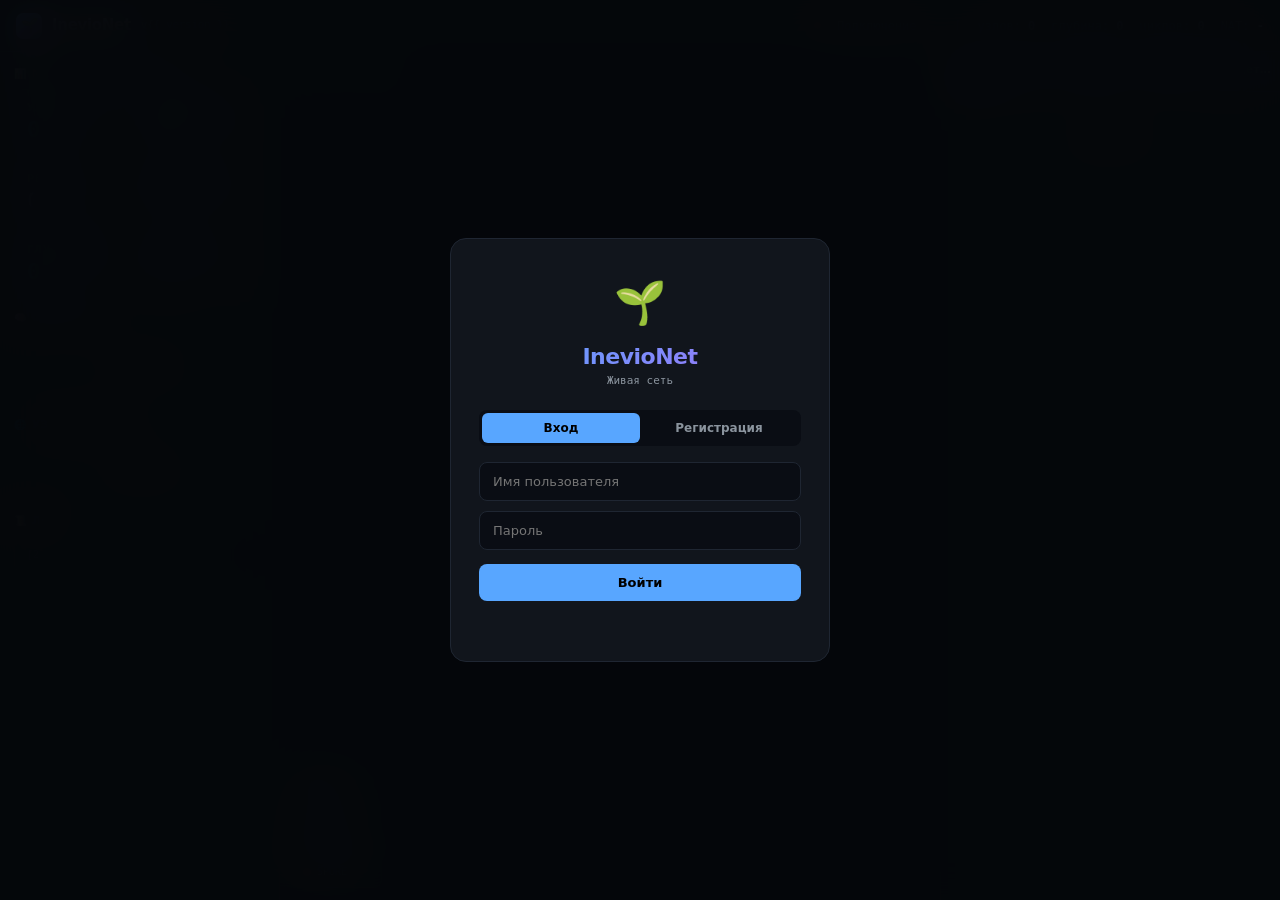
==== commit 7c216a71: "InevioNet v1.0.0: self-evolving mesh network with NLP brain (dual-licensed AGPL-3.0 / Commercial)" ====
--- a/web/templates/index.html
+++ b/web/templates/index.html
@@ -2,1143 +2,1515 @@
 <html lang="ru">
 <head>
 <meta charset="UTF-8">
-<meta name="viewport" content="width=device-width, initial-scale=1.0">
-<title>InevioNet</title>
-<script src="https://cdnjs.cloudflare.com/ajax/libs/socket.io/4.5.4/socket.io.min.js"></script>
+<meta name="viewport" content="width=device-width,initial-scale=1.0">
+<title>InevioNet - Живая сеть</title>
+<script src="https://cdn.socket.io/4.7.5/socket.io.min.js"></script>
 <style>
-* { margin:0; padding:0; box-sizing:border-box; }
-:root {
-  --bg-1:#0a0e27; --bg-2:#000428;
-  --glass:rgba(28,28,30,0.78);
-  --glass-2:rgba(44,44,46,0.72);
-  --blue:#0a84ff; --green:#30d158; --red:#ff453a;
-  --yellow:#ffd60a; --pink:#ff375f; --orange:#ff9f0a;
-  --text:#fff; --dim:rgba(235,235,245,0.6);
-  --separator:rgba(84,84,88,0.65);
-}
-body {
-  background:radial-gradient(ellipse at center,var(--bg-1) 0%,var(--bg-2) 55%,#000 100%);
-  color:var(--text);
-  font-family:-apple-system,BlinkMacSystemFont,"SF Pro Display","Segoe UI",system-ui,sans-serif;
-  overflow:hidden; height:100vh;
-  -webkit-font-smoothing:antialiased;
-}
-#starry-sky { position:fixed; inset:0; z-index:1; cursor:grab; }
-#starry-sky:active { cursor:grabbing; }
-
-/* SIDEBAR */
-.sidebar {
-  position:fixed; left:0; top:0;
-  width:400px; max-width:100vw; height:100vh;
-  background:var(--glass);
-  backdrop-filter:blur(40px) saturate(180%);
-  -webkit-backdrop-filter:blur(40px) saturate(180%);
-  border-right:1px solid var(--separator);
-  overflow-y:auto; z-index:100; padding:16px;
-  transition:transform 0.4s cubic-bezier(0.32,0.72,0,1);
-}
-.sidebar::-webkit-scrollbar { width:4px; }
-.sidebar::-webkit-scrollbar-thumb { background:rgba(255,255,255,0.2); border-radius:2px; }
-
-/* HEADER */
-.app-header { text-align:center; padding:8px 0 16px; border-bottom:0.5px solid var(--separator); margin-bottom:14px; }
-.app-title {
-  font-size:1.8em; font-weight:700;
-  background:linear-gradient(135deg,#64d2ff,#0a84ff,#bf5af2);
-  -webkit-background-clip:text; -webkit-text-fill-color:transparent;
-  letter-spacing:-0.5px;
-}
-.app-subtitle { color:var(--dim); font-size:0.75em; margin-top:2px; }
-.status-bar {
-  display:flex; align-items:center; justify-content:center;
-  gap:8px; margin-top:10px; font-size:0.85em; color:var(--dim);
-}
-.dot { width:10px; height:10px; border-radius:50%; background:var(--red); transition:all 0.3s; }
-.dot.on { background:var(--green); box-shadow:0 0 10px var(--green); }
-.public-addr {
-  display:flex; align-items:center; justify-content:center;
-  gap:6px; margin-top:8px; padding:6px 10px;
-  background:rgba(10,132,255,0.12);
-  border-radius:8px; font-size:0.78em;
-  color:var(--dim);
-  border:0.5px solid rgba(10,132,255,0.3);
-}
-.public-addr .addr { color:var(--blue); font-weight:600; font-family:monospace; }
-.public-addr .nat-cone { color:var(--green); }
-.public-addr .nat-sym { color:var(--orange); }
-
-/* METRICS BAR — только чтение */
-.metrics-bar {
-  display:grid; grid-template-columns:repeat(3, 1fr);
-  gap:8px; margin-top:12px;
-  font-size:0.72em; color:var(--dim);
-}
-.metric {
-  background:rgba(120,120,128,0.14);
-  border-radius:10px; padding:8px 6px; text-align:center;
-  border:0.5px solid var(--separator);
-}
-.metric-value {
-  display:block; font-size:1.4em; font-weight:700;
-  color:var(--text); margin-top:2px;
-}
-.metric-value.green { color:var(--green); }
-.metric-value.blue { color:var(--blue); }
-.metric-value.pink { color:var(--pink); }
-
-/* CARD */
-.card {
-  background:var(--glass-2);
-  backdrop-filter:blur(30px) saturate(180%);
-  -webkit-backdrop-filter:blur(30px) saturate(180%);
-  border-radius:16px; padding:14px; margin-bottom:12px;
-  border:0.5px solid var(--separator);
-}
-.card-title {
-  font-size:1em; font-weight:600; margin-bottom:10px;
-  display:flex; align-items:center; gap:8px; color:var(--text);
-}
-.card-title .emoji { font-size:1.2em; }
-
-/* BUTTONS */
-.btn {
-  width:100%; padding:12px 14px;
-  border:none; border-radius:12px;
-  font-size:0.95em; font-weight:600; font-family:inherit;
-  cursor:pointer; margin-bottom:6px;
-  transition:all 0.2s;
-  display:flex; align-items:center; justify-content:center; gap:6px;
-}
-.btn:active { transform:scale(0.97); opacity:0.85; }
-.btn-primary { background:linear-gradient(135deg,#0a84ff,#0066cc); color:#fff; }
-.btn-success { background:linear-gradient(135deg,#30d158,#28b04a); color:#fff; }
-.btn-glass { background:rgba(120,120,128,0.24); color:var(--text); border:0.5px solid var(--separator); }
-.btn-glass:hover { background:rgba(120,120,128,0.36); }
-.btn-sm { width:auto; padding:6px 12px; font-size:0.8em; border-radius:8px; margin-bottom:0; display:inline-flex; }
-
-/* FORMS */
-.form-group { margin-bottom:10px; }
-label { display:block; color:var(--dim); font-size:0.75em; font-weight:500; margin-bottom:4px; }
-input, textarea, select {
-  width:100%; padding:10px 12px;
-  background:rgba(120,120,128,0.16);
-  border:0.5px solid var(--separator);
-  border-radius:10px; color:var(--text);
-  font-family:inherit; font-size:0.95em;
-}
-input:focus, textarea:focus { outline:none; border-color:var(--blue); }
-
-/* USER BAR */
-.user-bar {
-  display:flex; justify-content:space-between; align-items:center;
-  background:rgba(10,132,255,0.12);
-  border:0.5px solid rgba(10,132,255,0.3);
-  padding:10px 14px; border-radius:12px; margin-bottom:12px;
-}
-.user-name { font-weight:600; font-size:0.95em; }
-.user-node { color:var(--dim); font-size:0.7em; font-family:monospace; }
-
-/* AUTH */
-.auth-screen {
-  position:fixed; inset:0;
-  background:rgba(0,0,0,0.85);
-  backdrop-filter:blur(20px);
-  z-index:1000; display:flex; align-items:center; justify-content:center; padding:20px;
-}
-.auth-card {
-  background:var(--glass); backdrop-filter:blur(40px) saturate(180%);
-  border:0.5px solid var(--separator); border-radius:24px; padding:28px 22px;
-  max-width:380px; width:100%;
-}
-.auth-tabs { display:flex; gap:6px; margin:14px 0; background:rgba(120,120,128,0.16); padding:4px; border-radius:10px; }
-.tab-btn {
-  flex:1; padding:9px; background:transparent; border:none;
-  color:var(--dim); cursor:pointer; border-radius:8px;
-  font-weight:600; font-size:0.9em;
-}
-.tab-btn.active { background:var(--blue); color:#fff; }
-
-/* LIST */
-.list { max-height:200px; overflow-y:auto; }
-.list-item {
-  background:rgba(120,120,128,0.14);
-  padding:10px 12px; border-radius:10px;
-  margin-bottom:6px; border:0.5px solid var(--separator);
-  display:flex; justify-content:space-between; align-items:center;
-  font-size:0.9em;
-}
-.list-item .del {
-  background:transparent; border:none; color:var(--red);
-  cursor:pointer; font-size:1.1em; padding:2px 6px;
-}
-.empty { color:var(--dim); text-align:center; padding:16px; font-style:italic; font-size:0.85em; }
-
-/* LOG */
-.log-container {
-  height:160px; background:rgba(0,0,0,0.5);
-  border:0.5px solid var(--separator); border-radius:10px; padding:8px;
-  overflow-y:auto; font-family:"SF Mono",Consolas,monospace;
-  font-size:0.72em; line-height:1.4;
-}
-.log-entry { padding:2px 5px; border-radius:4px; margin-bottom:1px; word-break:break-word; }
-.log-entry.info { color:#64d2ff; }
-.log-entry.success { color:var(--green); }
-.log-entry.error { color:var(--red); }
-.log-entry.warn { color:var(--yellow); }
-
-/* ADVANCED */
-.advanced-toggle {
-  cursor:pointer; user-select:none;
-  display:flex; justify-content:space-between; align-items:center;
-}
-.advanced-toggle .arrow { color:var(--dim); font-size:0.8em; }
-.advanced-content { margin-top:10px; display:none; }
-.advanced-content.open { display:block; }
-
-/* PANEL */
-.info-panel {
-  position:fixed; top:16px; right:16px;
-  width:300px; max-width:calc(100vw - 32px);
-  background:var(--glass); backdrop-filter:blur(40px) saturate(180%);
-  border:0.5px solid var(--separator); border-radius:18px; padding:14px;
-  z-index:50; max-height:calc(100vh - 32px); overflow-y:auto;
-  transition:transform 0.4s,opacity 0.3s;
-}
-.info-panel.hidden { transform:translateX(120%); opacity:0; }
-.stats-grid { display:grid; grid-template-columns:repeat(2,1fr); gap:8px; }
-.stat-card {
-  background:rgba(120,120,128,0.14); padding:12px 10px;
-  border-radius:10px; text-align:center; border:0.5px solid var(--separator);
-}
-.stat-label { display:block; color:var(--dim); font-size:0.7em; margin-bottom:4px; }
-.stat-value { display:block; font-size:1.4em; font-weight:700; }
-.stat-value.ok { color:var(--green); }
-.stat-value.err { color:var(--red); }
-.stat-value.my { color:var(--pink); }
-.stat-value.blue { color:var(--blue); }
-
-.panel-toggle, .mobile-menu {
-  position:fixed; width:42px; height:42px; border-radius:50%;
-  background:var(--glass); backdrop-filter:blur(20px);
-  border:0.5px solid var(--separator); color:var(--text); font-size:1.1em;
-  cursor:pointer; z-index:110; display:flex; align-items:center; justify-content:center;
-}
-.panel-toggle { top:16px; right:16px; z-index:60; }
-.mobile-menu { top:16px; left:16px; display:none; }
-.panel-toggle:active, .mobile-menu:active { transform:scale(0.9); }
-
-@media (max-width:768px) {
-  .sidebar { transform:translateX(-110%); width:100%; max-width:100vw; }
-  .sidebar.open { transform:translateX(0); }
-  .mobile-menu { display:flex; }
-  .info-panel { display:none; }
-  .panel-toggle { display:none; }
-}
-.sep { height:0.5px; background:var(--separator); margin:12px 0; }
+*{margin:0;padding:0;box-sizing:border-box}
+:root{
+  --bg:#0a0d14;--panel:#11151c;--panel-2:#161b24;--border:#1f2632;
+  --text:#e6edf3;--dim:#8b949e;--accent:#58a6ff;
+  --self:#58a6ff;--lan:#3fb950;--router:#d29922;--isp:#a371f7;
+  --inev:#f0883e;--spore:#f85149;--service:#79c0ff;--wifi:#39c5cf;
+  --success:#3fb950;--warn:#d29922;--error:#f85149;
+  --radius:10px;--mono:'JetBrains Mono','SF Mono',Consolas,monospace;
+}
+html,body{height:100%;overflow:hidden}
+body{background:var(--bg);color:var(--text);font-family:-apple-system,BlinkMacSystemFont,'Segoe UI',system-ui,sans-serif;font-size:13px;line-height:1.5;-webkit-font-smoothing:antialiased}
+.app{display:grid;grid-template-columns:300px 1fr 380px;grid-template-rows:52px 1fr;height:100vh}
+@media(max-width:1500px){.app{grid-template-columns:280px 1fr 340px}}
+@media(max-width:1200px){.app{grid-template-columns:260px 1fr 320px}}
+@media(max-width:1000px){.app{grid-template-columns:1fr;grid-template-rows:52px 1fr}.left{display:none!important}.right{position:fixed;right:0;top:52px;bottom:0;width:380px;z-index:50}.right.hidden{display:none!important}}
+@media(max-width:640px){.app{grid-template-columns:1fr}.right{width:100%}}
+.header{grid-column:1/-1;display:flex;align-items:center;justify-content:space-between;padding:0 16px;background:var(--panel);border-bottom:1px solid var(--border);z-index:10}
+.brand{display:flex;align-items:center;gap:10px;font-weight:700;font-size:15px;letter-spacing:-.3px}
+.brand .logo{width:26px;height:26px;border-radius:7px;background:linear-gradient(135deg,#58a6ff,#a371f7);display:flex;align-items:center;justify-content:center;font-size:14px}
+.brand .v{color:var(--dim);font-weight:400;font-size:11px;font-family:var(--mono)}
+.status{display:flex;align-items:center;gap:16px;font-size:12px;font-family:var(--mono);color:var(--dim);flex-wrap:wrap}
+.dot{width:7px;height:7px;border-radius:50%;background:var(--error);transition:.2s}
+.dot.on{background:var(--success);box-shadow:0 0 8px var(--success)}
+.status .label{color:var(--dim)}
+.status .value{color:var(--text);font-weight:600}
+.left{background:var(--panel);border-right:1px solid var(--border);overflow-y:auto;padding:14px}
+.section{margin-bottom:16px}
+.section-title{font-size:10px;font-weight:700;text-transform:uppercase;letter-spacing:1.2px;color:var(--dim);margin-bottom:8px;display:flex;align-items:center;gap:6px}
+.section-title .count{background:var(--panel-2);padding:1px 6px;border-radius:6px;font-size:10px;color:var(--text);font-family:var(--mono)}
+.metrics{display:grid;grid-template-columns:repeat(2,1fr);gap:8px}
+.metric{background:var(--panel-2);border:1px solid var(--border);border-radius:var(--radius);padding:10px 12px}
+.metric .l{font-size:10px;color:var(--dim);text-transform:uppercase;letter-spacing:.5px;margin-bottom:4px;font-weight:600}
+.metric .v{font-size:22px;font-weight:700;font-family:var(--mono);letter-spacing:-.5px;line-height:1}
+.metric.blue .v{color:var(--accent)}
+.metric.green .v{color:var(--success)}
+.metric.orange .v{color:var(--inev)}
+.metric.purple .v{color:var(--isp)}
+.metric.pink .v{color:var(--spore)}
+.node-list{max-height:280px;overflow-y:auto;margin:-4px}
+.node-item{display:flex;align-items:center;gap:8px;padding:8px 10px;border-radius:8px;cursor:pointer;transition:.12s;border:1px solid transparent}
+.node-item:hover{background:var(--panel-2);border-color:var(--border)}
+.node-item.active{background:rgba(88,166,255,.1);border-color:var(--accent)}
+.node-item .badge{width:8px;height:8px;border-radius:50%;flex-shrink:0}
+.node-item .info{flex:1;min-width:0}
+.node-item .ip{font-family:var(--mono);font-size:11px;font-weight:600;color:var(--text);white-space:nowrap;overflow:hidden;text-overflow:ellipsis}
+.node-item .type{font-size:10px;color:var(--dim);margin-top:1px}
+.node-item .plan{font-size:9px;font-weight:700;text-transform:uppercase;letter-spacing:.4px;padding:2px 5px;border-radius:4px;font-family:var(--mono)}
+.plan-teach{background:rgba(63,185,80,.15);color:var(--success)}
+.plan-relay{background:rgba(88,166,255,.15);color:var(--accent)}
+.plan-capsule{background:rgba(210,153,34,.15);color:var(--warn)}
+.plan-route{background:rgba(139,148,158,.15);color:var(--dim)}
+.plan-skip{background:rgba(248,81,73,.15);color:var(--error)}
+.canvas-wrap{position:relative;background:radial-gradient(ellipse at center,#0d1219 0%,#0a0d14 70%);overflow:hidden}
+canvas{display:block;width:100%;height:100%;cursor:grab}
+canvas:active{cursor:grabbing}
+.canvas-overlay{position:absolute;top:12px;left:12px;display:flex;gap:6px;z-index:5}
+.btn-icon{background:var(--panel);border:1px solid var(--border);border-radius:8px;width:34px;height:34px;display:flex;align-items:center;justify-content:center;cursor:pointer;color:var(--dim);font-size:14px;transition:.15s}
+.btn-icon:hover{background:var(--panel-2);color:var(--text);border-color:var(--accent)}
+.legend{position:absolute;bottom:12px;left:12px;background:var(--panel);border:1px solid var(--border);border-radius:8px;padding:8px 10px;font-size:10px;display:flex;flex-direction:column;gap:4px;z-index:5}
+.legend-row{display:flex;align-items:center;gap:6px;color:var(--dim);font-family:var(--mono)}
+.legend-row .d{width:8px;height:8px;border-radius:50%}
+.right{background:var(--panel);border-left:1px solid var(--border);overflow:hidden;display:flex;flex-direction:column}
+.tabs{display:flex;background:var(--panel-2);border-bottom:1px solid var(--border);flex-shrink:0}
+.tab{flex:1;padding:10px 6px;text-align:center;cursor:pointer;font-size:11px;font-weight:600;color:var(--dim);border-bottom:2px solid transparent;transition:.15s;white-space:nowrap;overflow:hidden;text-overflow:ellipsis}
+.tab:hover{color:var(--text);background:rgba(88,166,255,.05)}
+.tab.active{color:var(--accent);border-bottom-color:var(--accent)}
+.tab .badge{display:inline-block;background:var(--error);color:#fff;font-size:9px;padding:1px 5px;border-radius:8px;margin-left:4px;font-family:var(--mono)}
+.tab-content{flex:1;overflow-y:auto;padding:14px;display:none}
+.tab-content.active{display:block}
+.msg-list{display:flex;flex-direction:column;gap:8px}
+.msg-card{background:var(--panel-2);border:1px solid var(--border);border-radius:var(--radius);padding:10px 12px}
+.msg-head{display:flex;justify-content:space-between;align-items:center;margin-bottom:6px;font-size:11px}
+.msg-from{font-family:var(--mono);font-weight:700;color:var(--accent)}
+.msg-time{color:var(--dim);font-family:var(--mono);font-size:10px}
+.msg-text{font-size:12px;color:var(--text);word-break:break-word;line-height:1.5}
+.contact-card{display:flex;justify-content:space-between;align-items:center;background:var(--panel-2);border:1px solid var(--border);border-radius:var(--radius);padding:10px 12px;margin-bottom:6px}
+.contact-info{flex:1;min-width:0}
+.contact-name{font-weight:600;font-size:12px;color:var(--text)}
+.contact-node{font-family:var(--mono);font-size:10px;color:var(--dim);margin-top:2px;white-space:nowrap;overflow:hidden;text-overflow:ellipsis}
+.btn{width:100%;padding:10px 14px;border:none;border-radius:var(--radius);font-size:13px;font-weight:600;font-family:inherit;cursor:pointer;transition:.15s;display:flex;align-items:center;justify-content:center;gap:6px;margin-bottom:8px}
+.btn:active{transform:scale(.98)}
+.btn-primary{background:var(--accent);color:#000}
+.btn-primary:hover{background:#79b8ff}
+.btn-success{background:var(--success);color:#000}
+.btn-success:hover{background:#4fc965}
+.btn-ghost{background:var(--panel-2);color:var(--text);border:1px solid var(--border)}
+.btn-ghost:hover{background:var(--border)}
+.btn-sm{padding:6px 10px;font-size:11px;width:auto;margin-bottom:0}
+.btn-icon-sm{background:transparent;border:none;color:var(--error);cursor:pointer;font-size:16px;padding:4px 8px}
+.form-group{margin-bottom:10px}
+.form-label{display:block;font-size:11px;color:var(--dim);font-weight:600;text-transform:uppercase;letter-spacing:.5px;margin-bottom:5px}
+.form-input,.form-textarea{width:100%;padding:9px 11px;background:var(--bg);border:1px solid var(--border);border-radius:8px;color:var(--text);font-family:inherit;font-size:13px;transition:.15s}
+.form-input:focus,.form-textarea:focus{outline:none;border-color:var(--accent)}
+.form-textarea{resize:vertical;min-height:70px;font-family:var(--mono);font-size:12px}
+.detail-header{padding-bottom:12px;margin-bottom:12px;border-bottom:1px solid var(--border)}
+.detail-ip{font-family:var(--mono);font-size:15px;font-weight:700;color:var(--text);word-break:break-all}
+.detail-meta{display:flex;gap:6px;flex-wrap:wrap;margin-top:6px}
+.tag{font-size:10px;padding:2px 7px;border-radius:5px;background:var(--panel-2);color:var(--dim);font-family:var(--mono);border:1px solid var(--border)}
+.tag.blue{color:var(--accent);border-color:rgba(88,166,255,.3);background:rgba(88,166,255,.1)}
+.tag.green{color:var(--success);border-color:rgba(63,185,80,.3);background:rgba(63,185,80,.1)}
+.tag.orange{color:var(--inev);border-color:rgba(240,136,62,.3);background:rgba(240,136,62,.1)}
+.tag.purple{color:var(--isp);border-color:rgba(163,113,247,.3);background:rgba(163,113,247,.1)}
+.detail-row{display:flex;justify-content:space-between;align-items:center;padding:7px 0;font-size:12px;border-bottom:1px solid var(--border)}
+.detail-row:last-child{border-bottom:none}
+.detail-row .l{color:var(--dim)}
+.detail-row .v{font-family:var(--mono);color:var(--text);font-weight:600;text-align:right}
+.nlp-block{background:var(--panel-2);border:1px solid var(--border);border-radius:var(--radius);padding:12px;margin-top:10px}
+.nlp-title{font-size:10px;font-weight:700;text-transform:uppercase;letter-spacing:1.2px;color:var(--dim);margin-bottom:10px}
+.nlp-bar{height:4px;background:var(--border);border-radius:2px;overflow:hidden;margin-top:6px}
+.nlp-bar-fill{height:100%;background:linear-gradient(90deg,var(--accent),var(--isp));transition:width .4s}
+.nlp-plan{display:flex;align-items:center;justify-content:space-between;margin-top:10px;padding:8px 10px;background:var(--bg);border-radius:8px}
+.nlp-plan .name{font-family:var(--mono);font-weight:700;font-size:13px;text-transform:uppercase;letter-spacing:.5px}
+.nlp-plan .conf{font-family:var(--mono);font-size:11px;color:var(--dim)}
+.phase-list{font-family:var(--mono);font-size:10px;line-height:1.7;color:var(--dim);max-height:160px;overflow-y:auto}
+.phase-item{padding:2px 0;border-bottom:1px solid rgba(31,38,50,.5)}
+.phase-item .ph{color:var(--accent);font-weight:600}
+.log{font-family:var(--mono);font-size:10px;line-height:1.6;max-height:140px;overflow-y:auto;background:var(--bg);border:1px solid var(--border);border-radius:var(--radius);padding:8px}
+.log-entry{padding:2px 4px;border-radius:3px;word-break:break-all}
+.log-entry.info{color:var(--accent)}
+.log-entry.success{color:var(--success)}
+.log-entry.warn{color:var(--warn)}
+.log-entry.error{color:var(--error)}
+::-webkit-scrollbar{width:6px;height:6px}
+::-webkit-scrollbar-track{background:transparent}
+::-webkit-scrollbar-thumb{background:var(--border);border-radius:3px}
+::-webkit-scrollbar-thumb:hover{background:#2d3543}
+.empty{color:var(--dim);text-align:center;padding:24px 12px;font-size:11px;font-style:italic}
+.auth-overlay{position:fixed;inset:0;background:rgba(5,7,10,0.95);backdrop-filter:blur(20px);z-index:9999;display:none;align-items:center;justify-content:center;padding:20px}
+.auth-overlay.show{display:flex}
+.auth-card{background:var(--panel);border:1px solid var(--border);border-radius:16px;padding:32px 28px;width:100%;max-width:380px}
+.auth-logo{font-size:42px;text-align:center;margin-bottom:6px}
+.auth-title{text-align:center;font-size:22px;font-weight:700;letter-spacing:-.5px;background:linear-gradient(135deg,#58a6ff,#a371f7);-webkit-background-clip:text;-webkit-text-fill-color:transparent;background-clip:text}
+.auth-sub{text-align:center;font-size:11px;color:var(--dim);margin-bottom:20px;font-family:var(--mono)}
+.auth-tabs{display:flex;background:var(--bg);border-radius:8px;padding:3px;margin-bottom:16px}
+.auth-tab{flex:1;padding:8px;background:transparent;border:none;color:var(--dim);cursor:pointer;border-radius:6px;font-size:12px;font-weight:600;font-family:inherit;transition:.15s}
+.auth-tab.active{background:var(--accent);color:#000}
+.auth-form{display:none;flex-direction:column;gap:10px}
+.auth-form.active{display:flex}
+.auth-input{background:var(--bg);border:1px solid var(--border);border-radius:8px;padding:11px 13px;color:var(--text);font-size:13px;font-family:inherit}
+.auth-input:focus{outline:none;border-color:var(--accent)}
+.auth-btn{background:var(--accent);color:#000;border:none;border-radius:8px;padding:11px;font-size:13px;font-weight:700;font-family:inherit;cursor:pointer;transition:.15s;margin-top:4px}
+.auth-btn:hover{background:#79b8ff}
+.auth-btn-success{background:var(--success)}
+.auth-btn-success:hover{background:#4fc965}
+.auth-error{color:var(--error);font-size:12px;text-align:center;margin-top:12px;min-height:16px}
+.user-avatar{width:28px;height:28px;border-radius:50%;background:linear-gradient(135deg,var(--accent),var(--isp));display:flex;align-items:center;justify-content:center;font-size:12px;font-weight:700;color:#000}
+.qr-box{background:var(--bg);border:1px solid var(--border);border-radius:var(--radius);padding:14px;text-align:center;margin-bottom:10px}
+.qr-box img{max-width:180px;border-radius:8px}
+.user-bar{display:flex;justify-content:space-between;align-items:center;background:var(--panel-2);border:1px solid var(--border);border-radius:var(--radius);padding:10px 12px;margin-bottom:12px;font-size:12px}
+.user-name{font-weight:700;color:var(--text)}
+.user-node{font-family:var(--mono);font-size:10px;color:var(--dim);margin-top:2px}
 </style>
 </head>
 <body>
-<canvas id="starry-sky"></canvas>
-<button class="mobile-menu" onclick="toggleSidebar()">☰</button>
-<button class="panel-toggle" onclick="toggleInfoPanel()">📊</button>
-
-<!-- PANEL: только чтение -->
-<div class="info-panel hidden" id="infoPanel">
-  <div class="card-title" style="margin-bottom:10px"><span class="emoji">📊</span> Статистика</div>
-  <div class="stats-grid">
-    <div class="stat-card"><span class="stat-label">Узлов</span><span class="stat-value blue" id="statNodes">0</span></div>
-    <div class="stat-card"><span class="stat-label">Закреплений</span><span class="stat-value my" id="statInfected">0</span></div>
-    <div class="stat-card"><span class="stat-label">Отправлено</span><span class="stat-value" id="statSent">0</span></div>
-    <div class="stat-card"><span class="stat-label">Доставлено</span><span class="stat-value ok" id="statDelivered">0</span></div>
-    <div class="stat-card"><span class="stat-label">Потеряно</span><span class="stat-value err" id="statFailed">0</span></div>
-    <div class="stat-card"><span class="stat-label">Время работы</span><span class="stat-value" id="statUptime" style="color:var(--yellow);font-size:1em">0с</span></div>
+<div class="auth-overlay" id="authOverlay">
+  <div class="auth-card">
+    <div class="auth-logo">&#x1F331;</div>
+    <h1 class="auth-title">InevioNet</h1>
+    <p class="auth-sub">Живая сеть</p>
+    
+    <div class="auth-tabs">
+      <button class="auth-tab active" data-tab="login">Вход</button>
+      <button class="auth-tab" data-tab="register">Регистрация</button>
+    </div>
+    
+    <div class="auth-form active" id="authLogin">
+      <input class="auth-input" id="loginUser" placeholder="Имя пользователя" autocomplete="username">
+      <input class="auth-input" id="loginPass" type="password" placeholder="Пароль" autocomplete="current-password">
+      <button class="auth-btn" onclick="doLogin()">Войти</button>
+    </div>
+    
+    <div class="auth-form" id="authRegister">
+      <input class="auth-input" id="regUser" placeholder="Имя пользователя" autocomplete="username">
+      <input class="auth-input" id="regPass" type="password" placeholder="Пароль (мин 4)" autocomplete="new-password">
+      <input class="auth-input" id="regPass2" type="password" placeholder="Повторите пароль" autocomplete="new-password">
+      <button class="auth-btn auth-btn-success" onclick="doRegister()">Создать аккаунт</button>
+    </div>
+    
+    <div class="auth-error" id="authError"></div>
   </div>
 </div>
 
-<!-- SIDEBAR -->
-<div class="sidebar" id="sidebar">
-
-  <!-- HEADER -->
-  <div class="app-header">
-    <div class="app-title">InevioNet</div>
-    <div class="app-subtitle">Живая сеть • {{ version }}</div>
-    <div class="status-bar">
+<div class="app">
+  <header class="header">
+    <div class="brand">
+      <div class="logo">&#x1F331;</div>
+      <span>InevioNet</span>
+      <span class="v">v{{ version }}</span>
+    </div>
+    <div class="status">
       <span class="dot" id="statusDot"></span>
       <span id="statusText">Подключение...</span>
-    </div>
-    <div class="public-addr" id="public-addr-box">
-      <span>🌐</span>
-      <span class="addr" id="public-ip">—</span>
-      <span class="nat" id="public-nat"></span>
-    </div>
-    <div class="metrics-bar">
-      <div class="metric">
-        <span class="metric-label" style="color:var(--dim);font-size:0.85em">Узлов</span>
-        <span class="metric-value blue" id="hdrNodes">0</span>
-      </div>
-      <div class="metric">
-        <span class="metric-label" style="color:var(--dim);font-size:0.85em">Закреп.</span>
-        <span class="metric-value pink" id="hdrInfected">0</span>
-      </div>
-      <div class="metric">
-        <span class="metric-label" style="color:var(--dim);font-size:0.85em">Доставл.</span>
-        <span class="metric-value green" id="hdrDelivered">0</span>
-      </div>
+      <span class="label">|</span>
+      <span><span class="label">узлов:</span> <span class="value" id="hdrNodes">0</span></span>
+      <span><span class="label">глубина:</span> <span class="value" id="hdrDepth">0</span></span>
+      <span><span class="label">циклов:</span> <span class="value" id="hdrCycles">0</span></span>
+      <span><span class="label">NAT:</span> <span class="value" id="hdrNat">-</span></span>
+    </div>
+  </header>
+
+  <aside class="left">
+    <div class="section">
+      <div class="section-title">&#x1F4CA; Метрики организма</div>
+      <div class="metrics">
+        <div class="metric blue"><div class="l">Узлов</div><div class="v" id="mNodes">0</div></div>
+        <div class="metric green"><div class="l">Обучено</div><div class="v" id="mTaught">0</div></div>
+        <div class="metric purple"><div class="l">Реле</div><div class="v" id="mRelayed">0</div></div>
+        <div class="metric orange"><div class="l">Капсул</div><div class="v" id="mCapsuled">0</div></div>
+        <div class="metric blue"><div class="l">Глубина</div><div class="v" id="mDepth">0</div></div>
+        <div class="metric pink"><div class="l">Стего</div><div class="v" id="mStego">0</div></div>
+      </div>
+    </div>
+
+    <div class="section">
+      <div class="section-title">&#x1F9E0; Фазы НЛП</div>
+      <div class="phase-list" id="phaseList"><div class="empty">Нет данных</div></div>
+    </div>
+
+    <div class="section">
+      <div class="section-title">&#x1F310; Узлы сети <span class="count" id="nodeCount">0</span></div>
+      <div class="node-list" id="nodeList"><div class="empty">Нет узлов</div></div>
+    </div>
+
+    <div class="section">
+      <div class="section-title">&#x1F4DC; Лог</div>
+      <div class="log" id="logBox"></div>
+    </div>
+  </aside>
+
+  <div class="canvas-wrap">
+    <canvas id="canvas"></canvas>
+    <div class="canvas-overlay">
+      <button class="btn-icon" onclick="resetView()" title="Сброс вида">&#x27F2;</button>
+      <button class="btn-icon" onclick="fitView()" title="Вписать">&#x26F6;</button>
+      <button class="btn-icon" onclick="toggleLayout()" title="Сменить раскладку">&#x21C4;</button>
+    </div>
+    <div class="legend">
+      <div class="legend-row"><span class="d" style="background:var(--self)"></span>SELF</div>
+      <div class="legend-row"><span class="d" style="background:var(--lan)"></span>LAN</div>
+      <div class="legend-row"><span class="d" style="background:var(--router)"></span>ROUTER</div>
+      <div class="legend-row"><span class="d" style="background:var(--isp)"></span>ISP</div>
+      <div class="legend-row"><span class="d" style="background:var(--inev)"></span>INEVIONET</div>
+      <div class="legend-row"><span class="d" style="background:var(--spore)"></span>SPORE</div>
     </div>
   </div>
 
-  <!-- AUTH -->
-  <div id="authScreen" class="auth-screen" style="display:none">
-    <div class="auth-card">
-      <div style="font-size:2.2em;text-align:center">🌐</div>
-      <h2 style="text-align:center;margin:8px 0 16px;font-size:1.3em">Вход в сеть</h2>
-      <div class="auth-tabs">
-        <button class="tab-btn active" data-tab="login">Вход</button>
-        <button class="tab-btn" data-tab="register">Регистрация</button>
-      </div>
-      <div id="loginForm">
-        <div class="form-group"><label>Имя пользователя</label><input id="loginUsername" placeholder="Введите имя"></div>
-        <div class="form-group"><label>Пароль</label><input type="password" id="loginPassword" placeholder="Введите пароль"></div>
-        <button class="btn btn-primary" onclick="doLogin()">🔓 Войти</button>
-      </div>
-      <div id="registerForm" style="display:none">
-        <div class="form-group"><label>Имя пользователя</label><input id="regUsername" placeholder="Придумайте имя"></div>
-        <div class="form-group"><label>Пароль</label><input type="password" id="regPassword" placeholder="Придумайте пароль"></div>
-        <div class="form-group"><label>Повторите пароль</label><input type="password" id="regPassword2" placeholder="Ещё раз"></div>
-        <button class="btn btn-success" onclick="doRegister()">✨ Создать аккаунт</button>
-      </div>
-      <div id="authError" style="color:var(--red);text-align:center;font-size:0.85em;margin-top:10px"></div>
-    </div>
-  </div>
-
-  <!-- MAIN -->
-  <div id="mainInterface" style="display:none">
-
-    <div class="user-bar">
-      <div>
-        <div class="user-name" id="currentUsername">-</div>
-        <div class="user-node" id="currentUserNode"></div>
-      </div>
-      <button class="btn btn-sm btn-glass" onclick="doLogout()">Выйти</button>
-    </div>
-
-    <!-- INBOX -->
-    <div class="card">
-      <div class="card-title"><span class="emoji">📥</span> Входящие</div>
-      <div id="inboxList" class="list" style="max-height:260px"><div class="empty">Пока пусто</div></div>
-    </div>
-
-    <!-- SEND -->
-    <div class="card">
-      <div class="card-title"><span class="emoji">✍️</span> Написать</div>
-      <div class="form-group"><label>Кому</label><input id="receiver" placeholder="Имя, ID или контакт"></div>
-      <div class="form-group"><label>Сообщение</label><textarea id="message" rows="3" placeholder="Введите текст..."></textarea></div>
-      <button class="btn btn-primary" onclick="sendMessage()">📤 Отправить</button>
-    </div>
-
-    <!-- CONTACTS -->
-    <div class="card">
-      <div class="card-title"><span class="emoji">👥</span> Контакты (<span id="contactsCount" style="color:var(--blue)">0</span>)</div>
-      <div id="contactsList" class="list"><div class="empty">Нет контактов</div></div>
-      <div class="form-group" style="margin-top:10px"><label>Добавить контакт (JSON из QR)</label><textarea id="qrImportData" rows="2" placeholder="Вставьте данные"></textarea></div>
-      <button class="btn btn-glass" onclick="addContactFromQR()">➕ Добавить</button>
-    </div>
-
-    <!-- QR -->
-    <div class="card">
-      <div class="card-title"><span class="emoji">📱</span> Мой QR</div>
-      <div style="text-align:center;margin-bottom:10px">
-        <img id="qrImage" src="" style="display:none;max-width:180px;border-radius:12px">
-        <div id="qrPlaceholder" style="color:var(--dim);font-size:0.85em;padding:16px">Нажмите кнопку</div>
-      </div>
-      <button class="btn btn-glass" onclick="generateQR()">🎨 Показать QR</button>
-      <button class="btn btn-glass" onclick="copyNodeId()">📋 Скопировать ID</button>
-    </div>
-
-    <!-- ADVANCED -->
-    <div class="card">
-      <div class="card-title advanced-toggle" onclick="toggleAdvanced()">
-        <span><span class="emoji">⚙️</span> Ещё</span>
-        <span class="arrow" id="advancedArrow">▶</span>
-      </div>
-      <div class="advanced-content" id="advancedContent">
-
-        <div class="card-title" style="font-size:0.9em;margin-bottom:8px"><span class="emoji">📡</span> Сканеры</div>
-        <button class="btn btn-glass" onclick="scanWiFi()">📶 Wi-Fi (netsh)</button>
-        <button class="btn btn-glass" onclick="scanWiFiPywifi()">📡 Wi-Fi (pywifi, dBm)</button>
-        <button class="btn btn-glass" onclick="scanWiFiCombined()">🔀 Wi-Fi (pywifi + netsh)</button>
-        <button class="btn btn-glass" onclick="scanBLE()">📱 Bluetooth (BLE)</button>
-        <button class="btn btn-glass" onclick="scanLTE()">📡 Сотовые сети</button>
-        <button class="btn btn-glass" onclick="scanEthernet()">🌐 Ethernet (пром.)</button>
-        <button class="btn btn-glass" onclick="scanIndustrial()">🏭 Industrial (IP:порт)</button>
-        <button class="btn btn-glass" onclick="scanNeighbors()">🔍 Найти соседей (все порты)</button>
-        <div id="scanResult" style="margin-top:8px;font-size:0.8em;color:var(--dim)"></div>
-        <div id="industrialResults" style="margin-top:6px;font-size:0.8em;color:var(--dim)"></div>
-
-        <div class="sep"></div>
-
-        <div class="card-title" style="font-size:0.9em;margin-bottom:8px"><span class="emoji">🧅</span> Анонимность</div>
-        <button class="btn btn-glass" onclick="checkTor()">🧅 Проверить Tor</button>
-        <button class="btn btn-glass" onclick="checkI2P()">🌐 Проверить I2P</button>
-        <div id="anonResult" style="margin-top:8px;font-size:0.8em;color:var(--dim)"></div>
-
-        <div class="sep"></div>
-
-        <div class="card-title" style="font-size:0.9em;margin-bottom:8px"><span class="emoji">🌉</span> P2P Мост</div>
-        <div class="form-group"><label>Регион</label><input id="bridgeRegion" value="RU"></div>
-        <div class="form-group"><label>Лимит клиентов</label><input id="bridgeCapacity" value="10" type="number"></div>
-        <button class="btn btn-glass" onclick="checkBridge()">📊 Статус</button>
-        <button class="btn btn-success" onclick="becomeVolunteer()">✅ Стать реле-узлом</button>
-        <button class="btn btn-glass" onclick="stopVolunteer()">⛔ Остановить</button>
-        <div id="bridgeResult" style="margin-top:8px;font-size:0.8em;color:var(--dim)"></div>
-
-        <div class="sep"></div>
-
-        <div class="card-title" style="font-size:0.9em;margin-bottom:8px"><span class="emoji">🌱</span> Мицелий</div>
-        <button class="btn btn-success" onclick="growNetwork()">🌱 Расти (probe)</button>
-        <button class="btn btn-glass" onclick="showMap()">🗺️ Карта сети</button>
-
-        <div class="sep"></div>
-
-        <div class="card-title" style="font-size:0.9em;margin-bottom:8px"><span class="emoji">🤖</span> AI Селектор</div>
-        <div style="display:flex;justify-content:space-between;align-items:center">
-          <span style="font-size:0.85em;color:var(--dim)">Лучший протокол</span>
-          <span id="aiBestName" style="font-weight:700;color:var(--green);font-size:0.95em">—</span>
+  <aside class="right">
+    <div class="tabs">
+      <div class="tab active" data-tab="inbox">&#x1F4E5; Входящие <span class="badge" id="inboxBadge" style="display:none">0</span></div>
+      <div class="tab" data-tab="send">&#x2709;&#xFE0F; Написать</div>
+      <div class="tab" data-tab="contacts">&#x1F465; Контакты</div>
+      <div class="tab" data-tab="dht">&#x1F310; DHT</div>
+      <div class="tab" data-tab="detail">&#x1F9E0; Детали</div>
+    </div>
+
+    <div class="tab-content active" id="tab-inbox">
+      <div class="msg-list" id="inboxList"><div class="empty">Пока пусто</div></div>
+    </div>
+
+    <div class="tab-content" id="tab-send">
+      <div class="form-group">
+        <label class="form-label">Кому</label>
+        <input class="form-input" id="sendReceiver" placeholder="node_id, IP или контакт">
+      </div>
+      <div class="form-group">
+        <label class="form-label">Сообщение</label>
+        <textarea class="form-textarea" id="sendMessage" placeholder="Введите текст..."></textarea>
+      </div>
+      <button class="btn btn-primary" onclick="sendMessage()">&#x1F4E4; Отправить</button>
+      <div id="sendResult" style="margin-top:8px;font-size:11px;color:var(--dim)"></div>
+      
+      <div style="margin-top:20px;padding-top:16px;border-top:1px solid var(--border)">
+        <div class="form-label" style="margin-bottom:10px">&#x1F4E1; Быстрые действия</div>
+        <button class="btn btn-ghost btn-sm" onclick="quickPing()" style="width:100%;margin-bottom:6px">Проверить доступность</button>
+        <button class="btn btn-ghost btn-sm" onclick="quickBootstrap()" style="width:100%;margin-bottom:6px">Опубликовать Seed</button>
+        <button class="btn btn-ghost btn-sm" onclick="showBootstrapStatus()" style="width:100%">Статус Bootstrap</button>
+      </div>
+    </div>
+
+    <div class="tab-content" id="tab-contacts">
+      <div class="user-bar">
+        <div>
+          <div class="user-name" id="myUsername">-</div>
+          <div class="user-node" id="myNodeId">-</div>
         </div>
-        <div style="margin-top:6px;height:6px;background:rgba(120,120,128,0.24);border-radius:3px;overflow:hidden">
-          <div id="aiBestBar" style="height:100%;width:0%;background:linear-gradient(90deg,#ff453a,#ffd60a,#30d158);transition:width 0.6s"></div>
+        <button class="btn-icon" onclick="copyMyNodeId()" title="Скопировать ID">&#x1F4CB;</button>
+      </div>
+      
+      <div class="section-title" style="margin-bottom:10px">&#x1F465; Контакты <span class="count" id="contactsCount">0</span></div>
+      <div id="contactsList"><div class="empty">Нет контактов</div></div>
+      
+      <div style="margin-top:16px;padding-top:16px;border-top:1px solid var(--border)">
+        <div class="form-label" style="margin-bottom:6px">Добавить контакт (JSON из QR)</div>
+        <textarea class="form-textarea" id="qrImportData" placeholder='{"username":"...","node_id":"..."}' style="min-height:60px;font-size:11px"></textarea>
+        <button class="btn btn-ghost" onclick="addContactFromQR()" style="margin-top:8px">&#x2795; Добавить</button>
+      </div>
+      
+      <div style="margin-top:16px;padding-top:16px;border-top:1px solid var(--border)">
+        <div class="form-label" style="margin-bottom:6px">&#x1F4F1; Мой QR-код</div>
+        <div class="qr-box">
+          <img id="qrImage" src="" style="display:none">
+          <div id="qrPlaceholder" style="color:var(--dim);font-size:11px;font-style:italic">Нажмите кнопку</div>
         </div>
-        <div style="text-align:right;font-family:monospace;font-size:0.75em;color:var(--dim);margin-top:4px">
-          Score: <span id="aiBestScore">0.00</span>
-        </div>
-        <div id="aiTopList" style="margin-top:8px">
-          <div class="empty" style="padding:8px;font-size:0.8em">Нет данных</div>
-        </div>
-        <button class="btn btn-glass" style="margin-top:8px" onclick="loadAIStats()">📊 Обновить</button>
-        <button class="btn btn-sm btn-glass" onclick="resetAI()">🔄 Сбросить</button>
-
-        <div class="sep"></div>
-
-        <div class="card-title" style="font-size:0.9em;margin-bottom:8px"><span class="emoji">🌐</span> Капсулы</div>
-        <div class="form-group"><label>Доверенное устройство</label><input id="capsuleHostInput" placeholder="192.168.1.100"></div>
-        <div class="form-group"><label>Метка</label><input id="capsuleLabelInput" placeholder="Мой сервер"></div>
-        <button class="btn btn-glass" onclick="addTrusted()">➕ Добавить в доверенные</button>
-        <button class="btn btn-success" onclick="deployAllNodes()">🌐 Развернуть на все узлы</button>
-        <button class="btn btn-glass" onclick="deployAll()">📋 Развернуть на доверенные</button>
-        <button class="btn btn-sm btn-glass" onclick="loadCapsuleStats()">📊 Обновить</button>
-        <div id="capsuleList" style="margin-top:8px;font-size:0.8em"></div>
-        <div id="capsuleStats" style="margin-top:4px;font-size:0.75em;color:var(--dim)"></div>
-
-        <div class="sep"></div>
-
-        <div class="card-title" style="font-size:0.9em;margin-bottom:8px"><span class="emoji">📋</span> Системный лог</div>
-        <div class="log-container" id="logContainer"></div>
-        <button class="btn btn-sm btn-glass" style="margin-top:6px" onclick="clearLogs()">🗑️ Очистить</button>
-
-      </div>
-    </div>
-
-  </div>
+        <button class="btn btn-ghost" onclick="generateQR()">&#x1F3A8; Показать QR</button>
+      </div>
+    </div>
+
+    <div class="tab-content" id="tab-dht">
+      <div class="section-title" style="margin-bottom:10px">&#x1F310; Моя сеть</div>
+      
+      <div class="detail-row" style="padding:8px 0">
+        <span class="l">Serial</span>
+        <span class="v" id="mySerial" style="color:var(--accent)">—</span>
+      </div>
+      <div class="detail-row" style="padding:8px 0">
+        <span class="l">Node ID</span>
+        <span class="v" id="myNodeIdDht" style="font-size:11px">—</span>
+      </div>
+      <div class="detail-row" style="padding:8px 0">
+        <span class="l">Public</span>
+        <span class="v" id="myPublic" style="font-size:11px">—</span>
+      </div>
+      <div class="detail-row" style="padding:8px 0">
+        <span class="l">NAT</span>
+        <span class="v" id="myNat" style="font-size:11px">—</span>
+      </div>
+      <div class="detail-row" style="padding:8px 0">
+        <span class="l">Реле</span>
+        <span class="v" id="myRelays" style="color:var(--isp)">0</span>
+      </div>
+      
+      <div class="section-title" style="margin-top:16px;margin-bottom:8px">&#x1F4CB; Мой JSON (для QR/копирования)</div>
+      <textarea class="form-textarea" id="myJson" readonly style="min-height:120px;font-size:10px"></textarea>
+      <button class="btn btn-primary" onclick="copyMyJson()" style="margin-top:8px">&#x1F4CB; Копировать JSON</button>
+      
+      <div class="section-title" style="margin-top:20px;margin-bottom:8px">&#x2795; Добавить peer (DHT)</div>
+      <textarea class="form-textarea" id="peerJsonInput" placeholder='Вставьте JSON другого узла' style="min-height:80px;font-size:10px"></textarea>
+      <button class="btn btn-success" onclick="addPeerFromJson()" style="margin-top:8px">&#x2795; Добавить в DHT</button>
+      
+      <div class="section-title" style="margin-top:20px;margin-bottom:8px">&#x1F4F1; Мой QR (для доверия)</div>
+      <div class="qr-box" style="text-align:center;margin-bottom:8px">
+        <img id="qrTrustImage" src="" style="display:none;max-width:180px;border-radius:8px;background:#fff;padding:8px">
+        <div id="qrTrustPlaceholder" style="color:var(--dim);font-size:11px;font-style:italic">Нажмите кнопку</div>
+      </div>
+      <button class="btn btn-ghost" onclick="showMyQr()">&#x1F4F1; Показать QR</button>
+      
+      <div class="section-title" style="margin-top:20px;margin-bottom:8px">&#x1F91D; Доверие (вставить JSON)</div>
+      <textarea class="form-textarea" id="trustJsonInput" placeholder='Вставьте JSON для доверия' style="min-height:80px;font-size:10px"></textarea>
+      <button class="btn btn-primary" onclick="addTrustFromJson()" style="margin-top:8px">&#x1F91D; Добавить в доверенные</button>
+      
+      <div class="section-title" style="margin-top:16px;margin-bottom:8px">
+        &#x1F512; Доверенные <span class="count" id="trustCount">0</span>
+      </div>
+      <div id="trustList" style="margin-top:8px"><div class="empty">Нет доверенных</div></div>
+      
+      <div class="section-title" style="margin-top:20px;margin-bottom:8px">
+        &#x1F465; Peers DHT <span class="count" id="dhtPeersCount">0</span>
+      </div>
+      <div class="detail-row" style="padding:6px 0;font-size:11px">
+        <span class="l">Всего узлов сети</span>
+        <span class="v" id="dhtTotalNodes" style="color:var(--success)">0</span>
+      </div>
+      <div class="detail-row" style="padding:6px 0;font-size:11px;border-bottom:1px solid var(--border)">
+        <span class="l">Всего реле сети</span>
+        <span class="v" id="dhtTotalRelays" style="color:var(--isp)">0</span>
+      </div>
+      <div id="dhtPeersList" style="margin-top:8px"><div class="empty">Нет peers</div></div>
+    </div>
+
+    <div class="tab-content" id="tab-detail">
+      <div id="detailPanel">
+        <div class="empty">Выберите узел на карте<br>или в списке слева</div>
+      </div>
+    </div>
+  </aside>
 </div>
 
 <script>
-const socket = io();
-let currentUser = null;
-let nodes = {}, stars = [];
-let zoom = 1, panX = 0, panY = 0;
-let dragging = false, dsx = 0, dsy = 0;
-
-const canvas = document.getElementById('starry-sky');
-const ctx = canvas.getContext('2d');
-const COLORS = { self:'#30d158', wifi:'#0a84ff', bluetooth:'#64d2ff', peer:'#bf5af2', spore:'#ff375f', ble:'#5ac8fa', cellular:'#ffd60a', industrial:'#ff9f0a', super:'#ffffff', inevionet:'#ffd60a', router:'#30d158', device:'#ffffff', traceroute:'#bf5af2', local_device:'#5ac8fa' };
-const RANK = { self:0, inevionet:1, router:2, wifi:3, super:4, device:5, local_device:6, spore:7, ble:8, bluetooth:9, cellular:10, traceroute:11, industrial:12, peer:13 };
-
-function toggleSidebar() { document.getElementById('sidebar').classList.toggle('open'); }
-function toggleInfoPanel() { document.getElementById('infoPanel').classList.toggle('hidden'); }
-function toggleAdvanced() {
-    const el = document.getElementById('advancedContent');
-    const arrow = document.getElementById('advancedArrow');
-    if (el.classList.contains('open')) {
-        el.classList.remove('open');
-        arrow.textContent = '▶';
+const CFG = {
+  REFRESH_MS: 5000,
+  TREE_MS: 10000,
+  ORG_MS: 3000,
+  INBOX_MS: 8000,
+  COLORS: {
+    self:'#58a6ff', lan_device:'#3fb950', router:'#d29922',
+    isp_router:'#a371f7', inevionet:'#f0883e', spore:'#f85149',
+    service:'#79c0ff', wifi:'#39c5cf', device:'#8b949e'
+  }
+};
+
+const state = {
+  organism: null,
+  tree: null,
+  nodes: {},
+  selected: null,
+  camera: {x:0, y:0, zoom:1},
+  stars: [],
+  layout: 'radial',
+  dragging: false,
+  dragStart: {x:0, y:0},
+  canvas: null,
+  ctx: null,
+  currentUser: null,
+  inboxCount: 0,
+  lastInboxLen: 0
+};
+
+function $(id) { return document.getElementById(id); }
+
+function addLog(msg, type) {
+  const box = $('logBox');
+  if (!box) return;
+  const e = document.createElement('div');
+  e.className = 'log-entry ' + (type || 'info');
+  const t = new Date().toLocaleTimeString('ru-RU');
+  e.textContent = '[' + t + '] ' + msg;
+  box.appendChild(e);
+  while (box.children.length > 100) box.removeChild(box.firstChild);
+  box.scrollTop = box.scrollHeight;
+}
+
+function colorForType(t) { return CFG.COLORS[t] || CFG.COLORS.device; }
+function planClass(p) { return 'plan-' + (p || 'route'); }
+
+// === TABS ===
+function initTabs() {
+  document.querySelectorAll('.tab').forEach(tab => {
+    tab.onclick = () => {
+      document.querySelectorAll('.tab').forEach(t => t.classList.remove('active'));
+      document.querySelectorAll('.tab-content').forEach(c => c.classList.remove('active'));
+      tab.classList.add('active');
+      const name = tab.dataset.tab;
+      $('tab-' + name).classList.add('active');
+      if (name === 'inbox') { state.inboxCount = 0; updateInboxBadge(); loadInbox(); }
+      if (name === 'contacts') loadContacts();
+      if (name === 'dht') { fetchDhtMyInfo(); fetchDhtPeers(); }
+    };
+  });
+}
+
+function switchToTab(name) {
+  document.querySelectorAll('.tab').forEach(t => {
+    t.classList.toggle('active', t.dataset.tab === name);
+  });
+  document.querySelectorAll('.tab-content').forEach(c => {
+    c.classList.toggle('active', c.id === 'tab-' + name);
+  });
+}
+
+function updateInboxBadge() {
+  const b = $('inboxBadge');
+  if (!b) return;
+  if (state.inboxCount > 0) {
+    b.textContent = state.inboxCount;
+    b.style.display = 'inline-block';
+  } else {
+    b.style.display = 'none';
+  }
+}
+
+// === API ===
+async function fetchOrganism() {
+  try {
+    const r = await fetch('/api/organism');
+    const d = await r.json();
+    if (d.success) {
+      state.organism = d;
+      renderMetrics(d);
+      renderPhases(d);
+      renderNodes(d);
+    }
+  } catch (e) {}
+}
+
+async function fetchPublic() {
+  try {
+    const r = await fetch('/api/network/public');
+    const d = await r.json();
+    if (d.success) $('hdrNat').textContent = d.nat_type || '-';
+  } catch (e) {}
+}
+
+
+
+// === RENDER ===
+function renderMetrics(org) {
+  const s = org.stats || {};
+  const m = org.memory || {};
+  // P100c: реальное число узлов в памяти (не накопительное)
+  const realNodes = m.nodes_count || s.nodes_found || 0;
+  $('mNodes').textContent = realNodes;
+  $('mTaught').textContent = s.nodes_taught || 0;
+  $('mRelayed').textContent = s.nodes_relayed || 0;
+  $('mCapsuled').textContent = s.nodes_capsuled || 0;
+  $('mDepth').textContent = s.max_depth || 0;
+  $('mStego').textContent = s.stego_sent || 0;
+  $('hdrNodes').textContent = realNodes;
+  $('hdrDepth').textContent = s.max_depth || 0;
+  $('hdrCycles').textContent = s.cycles || 0;
+}
+
+function renderPhases(org) {
+  const phases = (org.phase_log || []).slice().reverse().slice(0, 15);
+  const el = $('phaseList');
+  if (!phases.length) { el.innerHTML = '<div class="empty">Нет данных</div>'; return; }
+  el.innerHTML = phases.map(p => {
+    const ts = new Date(p.ts * 1000).toLocaleTimeString('ru-RU');
+    const extra = p.extra ? ' ' + p.extra : '';
+    return '<div class="phase-item"><span class="ph">' + (p.phase || '?') + '</span> ' + ts + extra + '</div>';
+  }).join('');
+}
+
+function renderNodes(org) {
+  const nodes = org.nodes || org.nodes_sample || [];
+  const el = $('nodeList');
+  const realCount = (org.memory && org.memory.nodes_count) || nodes.length;
+  $('nodeCount').textContent = realCount;
+  if (!nodes.length) { el.innerHTML = '<div class="empty">Нет узлов</div>'; return; }
+  // Показываем топ-50 (по depth)
+  const top = nodes.slice(0, 50);
+  el.innerHTML = top.map(item => {
+    const ip = item[0];
+    const node = item[1];
+    const type = node.type || '?';
+    const plan = node.nlp_plan || 'route';
+    const depth = node.depth !== undefined ? node.depth : '?';
+    return '<div class="node-item" data-ip="' + ip + '">' +
+      '<span class="badge" style="background:' + colorForType(type) + '"></span>' +
+      '<div class="info">' +
+        '<div class="ip">' + ip + '</div>' +
+        '<div class="type">' + type + ' &middot; d' + depth + '</div>' +
+      '</div>' +
+      '<span class="plan ' + planClass(plan) + '">' + plan + '</span>' +
+    '</div>';
+  }).join('');
+  if (nodes.length > 50) {
+    el.innerHTML += '<div class="empty" style="padding:8px">... и ещё ' + (nodes.length - 50) + '</div>';
+  }
+  el.querySelectorAll('.node-item').forEach(item => {
+    item.onclick = () => selectNode(item.dataset.ip);
+  });
+}
+
+function selectNode(ip) {
+  if (!state.organism) return;
+  const nodes = state.organism.nodes || state.organism.nodes_sample || [];
+  const found = nodes.find(n => n[0] === ip);
+  if (!found) return;
+  state.selected = found;
+  renderDetail(found[1]);
+  switchToTab('detail');
+  document.querySelectorAll('.node-item').forEach(i => {
+    i.classList.toggle('active', i.dataset.ip === ip);
+  });
+}
+
+function renderClusterDetail(cluster) {
+  const ips = cluster.clusterIps || [];
+  const list = ips.slice(0, 50).map(ip => '<div class="detail-row"><span class="l">' + ip + '</span><span class="v">ISP</span></div>').join('');
+  $('detailPanel').innerHTML =
+    '<div class="detail-header">' +
+      '<div class="detail-ip">' + cluster.node.prefix + '.0/24</div>' +
+      '<div class="detail-meta">' +
+        '<span class="tag purple">ISP CLUSTER</span>' +
+        '<span class="tag">' + cluster.clusterCount + ' hosts</span>' +
+      '</div>' +
+    '</div>' +
+    '<div class="nlp-block">' +
+      '<div class="nlp-title">&#x1F310; Узлы кластера</div>' +
+      list +
+      (ips.length > 50 ? '<div class="empty" style="padding:8px">... +' + (ips.length - 50) + '</div>' : '') +
+    '</div>';
+}
+
+function renderDetail(node) {
+  const ip = node.ip || '?';
+  const type = node.type || '?';
+  const plan = node.nlp_plan || 'route';
+  const conf = (node.nlp_confidence || 0).toFixed(2);
+  const leading = node.nlp_leading || '?';
+  const rapport = (node.nlp_rapport || 0).toFixed(2);
+  const controllable = node.nlp_controllable ? 'да' : 'нет';
+  const depth = node.depth || '?';
+  const source = node.source || '?';
+  const vendor = node.vendor || '-';
+  const planColor = {
+    teach:'var(--success)', relay:'var(--accent)',
+    capsule:'var(--warn)', route:'var(--dim)', skip:'var(--error)'
+  }[plan] || 'var(--dim)';
+  $('detailPanel').innerHTML = 
+    '<div class="detail-header">' +
+      '<div class="detail-ip">' + ip + '</div>' +
+      '<div class="detail-meta">' +
+        '<span class="tag blue">' + type + '</span>' +
+        '<span class="tag">depth ' + depth + '</span>' +
+        '<span class="tag">' + source + '</span>' +
+        (vendor !== '-' ? '<span class="tag purple">' + vendor + '</span>' : '') +
+      '</div>' +
+    '</div>' +
+    '<div class="nlp-block">' +
+      '<div class="nlp-title">&#x1F9E0; НЛП-анализ</div>' +
+      '<div class="nlp-plan">' +
+        '<span class="name" style="color:' + planColor + '">' + plan.toUpperCase() + '</span>' +
+        '<span class="conf">conf ' + conf + '</span>' +
+      '</div>' +
+      '<div class="nlp-bar"><div class="nlp-bar-fill" style="width:' + (conf * 100) + '%"></div></div>' +
+      '<div class="detail-row" style="margin-top:10px"><span class="l">Leading</span><span class="v">' + leading + '</span></div>' +
+      '<div class="detail-row"><span class="l">Rapport</span><span class="v">' + rapport + '</span></div>' +
+      '<div class="detail-row"><span class="l">Controllable</span><span class="v">' + controllable + '</span></div>' +
+    '</div>' +
+    '<div class="nlp-block">' +
+      '<div class="nlp-title">&#x1F50D; Свойства</div>' +
+      '<div class="detail-row"><span class="l">IP</span><span class="v">' + ip + '</span></div>' +
+      '<div class="detail-row"><span class="l">Type</span><span class="v">' + type + '</span></div>' +
+      '<div class="detail-row"><span class="l">Source</span><span class="v">' + source + '</span></div>' +
+      '<div class="detail-row"><span class="l">Depth</span><span class="v">' + depth + '</span></div>' +
+      '<div class="detail-row"><span class="l">Score</span><span class="v">' + (node.score || 0).toFixed(2) + '</span></div>' +
+    '</div>';
+}
+
+// === INBOX ===
+async function loadInbox() {
+  try {
+    const r = await fetch('/api/p2/inbox');
+    const d = await r.json();
+    const msgs = d.messages || [];
+    const el = $('inboxList');
+    if (!msgs.length) {
+      el.innerHTML = '<div class="empty">Пока пусто</div>';
+      return;
+    }
+    el.innerHTML = msgs.slice().reverse().map(m => {
+      const t = new Date((m.ts || 0) * 1000).toLocaleTimeString('ru-RU');
+      return '<div class="msg-card">' +
+        '<div class="msg-head">' +
+          '<span class="msg-from">' + (m.sender || '?') + '</span>' +
+          '<span class="msg-time">' + t + '</span>' +
+        '</div>' +
+        '<div class="msg-text">' + escapeHtml(m.message || '') + '</div>' +
+      '</div>';
+    }).join('');
+  } catch (e) {}
+}
+
+function escapeHtml(s) {
+  const div = document.createElement('div');
+  div.textContent = s;
+  return div.innerHTML;
+}
+
+// === SEND ===
+async function sendMessage() {
+  const receiver = $('sendReceiver').value.trim();
+  const message = $('sendMessage').value.trim();
+  if (!receiver || !message) {
+    $('sendResult').innerHTML = '<span style="color:var(--error)">Заполните все поля</span>';
+    return;
+  }
+  $('sendResult').textContent = 'Отправка...';
+  try {
+    const r = await fetch('/api/p2/send', {
+      method: 'POST',
+      headers: {'Content-Type': 'application/json'},
+      body: JSON.stringify({receiver, message})
+    });
+    const d = await r.json();
+    if (d.success) {
+      $('sendResult').innerHTML = '<span style="color:var(--success)">Отправлено' +
+        (d.via ? ' через ' + d.via : '') + '</span>';
+      $('sendMessage').value = '';
+      addLog('Отправлено ' + receiver, 'success');
     } else {
-        el.classList.add('open');
-        arrow.textContent = '▼';
-    }
-}
-
-function resize() {
-  canvas.width = window.innerWidth;
-  canvas.height = window.innerHeight;
-  if (!panX && !panY) { panX = canvas.width / 2; panY = canvas.height / 2; }
-}
-resize();
-window.addEventListener('resize', resize);
-
-canvas.addEventListener('wheel', e => {
-  e.preventDefault();
-  const d = e.deltaY > 0 ? 0.9 : 1.1;
-  const nz = Math.max(0.2, Math.min(5, zoom * d));
-  const r = canvas.getBoundingClientRect();
-  const mx = e.clientX - r.left, my = e.clientY - r.top;
-  const wx = (mx - panX) / zoom, wy = (my - panY) / zoom;
-  zoom = nz;
-  panX = mx - wx * zoom;
-  panY = my - wy * zoom;
-}, { passive:false });
-
-canvas.addEventListener('mousedown', e => { dragging = true; dsx = e.clientX - panX; dsy = e.clientY - panY; });
-canvas.addEventListener('mousemove', e => { if (dragging) { panX = e.clientX - dsx; panY = e.clientY - dsy; } });
-canvas.addEventListener('mouseup', () => dragging = false);
-canvas.addEventListener('mouseleave', () => dragging = false);
-canvas.addEventListener('dblclick', () => { zoom = 1; panX = canvas.width / 2; panY = canvas.height / 2; });
-
-function hash(id) {
+      $('sendResult').innerHTML = '<span style="color:var(--error)">' + (d.error || 'Ошибка') + '</span>';
+    }
+  } catch (e) {
+    $('sendResult').innerHTML = '<span style="color:var(--error)">' + e.message + '</span>';
+  }
+}
+
+async function quickPing() {
+  const target = $('sendReceiver').value.trim();
+  if (!target) { $('sendResult').textContent = 'Введите получателя'; return; }
+  $('sendResult').textContent = 'Проверка ' + target + '...';
+  try {
+    const r = await fetch('/api/probe', {
+      method: 'POST',
+      headers: {'Content-Type': 'application/json'},
+      body: JSON.stringify({target})
+    });
+    const d = await r.json();
+    $('sendResult').textContent = 'OK: ' + JSON.stringify(d).slice(0, 100);
+  } catch (e) {
+    $('sendResult').textContent = 'Ошибка: ' + e.message;
+  }
+}
+
+async function quickBootstrap() {
+  $('sendResult').textContent = 'Публикация Seed...';
+  try {
+    const r = await fetch('/api/bootstrap/seed', {method: 'POST'});
+    const d = await r.json();
+    if (d.success && d.url) {
+      $('sendResult').innerHTML = 'Seed: <a href="' + d.url + '" target="_blank" style="color:var(--accent)">' + d.url + '</a>';
+      if (navigator.clipboard) navigator.clipboard.writeText(d.url);
+    } else {
+      $('sendResult').textContent = 'Ошибка: ' + (d.error || '?');
+    }
+  } catch (e) {
+    $('sendResult').textContent = 'Ошибка: ' + e.message;
+  }
+}
+
+async function showBootstrapStatus() {
+  try {
+    const r = await fetch('/api/bootstrap/status');
+    const d = await r.json();
+    $('sendResult').textContent = 'NAT: ' + (d.nat_type || '?') +
+      ' | Public: ' + JSON.stringify(d.public_addr || []) +
+      ' | Sprout: ' + JSON.stringify(d.sprout || {}).slice(0, 80);
+  } catch (e) {}
+}
+
+// === CONTACTS ===
+async function loadContacts() {
+  try {
+    const r = await fetch('/api/contacts');
+    const d = await r.json();
+    const contacts = d.contacts || [];
+    $('contactsCount').textContent = contacts.length;
+    const el = $('contactsList');
+    if (!contacts.length) {
+      el.innerHTML = '<div class="empty">Нет контактов</div>';
+      return;
+    }
+    el.innerHTML = contacts.map(c =>
+      '<div class="contact-card">' +
+        '<div class="contact-info">' +
+          '<div class="contact-name">' + escapeHtml(c.username || '?') + '</div>' +
+          '<div class="contact-node">' + (c.node_id || '') + '</div>' +
+        '</div>' +
+        '<button class="btn-icon-sm" onclick="removeContact(\'' + c.node_id + '\')" title="Удалить">&#x2715;</button>' +
+      '</div>'
+    ).join('');
+  } catch (e) {}
+}
+
+async function removeContact(nodeId) {
+  try {
+    await fetch('/api/contacts/' + nodeId, {method: 'DELETE'});
+    loadContacts();
+    addLog('Контакт удалён: ' + nodeId, 'info');
+  } catch (e) {}
+}
+
+async function addContactFromQR() {
+  const raw = $('qrImportData').value.trim();
+  if (!raw) return;
+  try {
+    const qr = JSON.parse(raw);
+    const r = await fetch('/api/contacts', {
+      method: 'POST',
+      headers: {'Content-Type': 'application/json'},
+      body: JSON.stringify({qr_data: qr})
+    });
+    const d = await r.json();
+    if (d.success) {
+      addLog(d.added ? 'Контакт добавлен' : 'Уже есть', d.added ? 'success' : 'warn');
+      $('qrImportData').value = '';
+      loadContacts();
+    }
+  } catch (e) {
+    addLog('Неверный JSON', 'error');
+  }
+}
+
+async function generateQR() {
+  try {
+    const r = await fetch('/api/qr');
+    const d = await r.json();
+    if (d.success && d.qr_url) {
+      const img = $('qrImage');
+      img.src = d.qr_url + '?t=' + Date.now();
+      img.style.display = 'block';
+      $('qrPlaceholder').style.display = 'none';
+    }
+  } catch (e) {}
+}
+
+function copyMyNodeId() {
+  const nid = $('myNodeId').textContent;
+  if (nid && nid !== '-' && navigator.clipboard) {
+    navigator.clipboard.writeText(nid);
+    addLog('Node ID скопирован', 'success');
+  }
+}
+
+// === SOCKET ===
+function initSocket() {
+  if (typeof io === 'undefined') return;
+  const socket = io();
+  socket.on('connect', () => {
+    $('statusDot').classList.add('on');
+    $('statusText').textContent = 'Подключено';
+    addLog('WebSocket подключён', 'success');
+    socket.emit('request_stats');
+  });
+  socket.on('disconnect', () => {
+    $('statusDot').classList.remove('on');
+    $('statusText').textContent = 'Отключено';
+    addLog('WebSocket отключён', 'error');
+  });
+  socket.on('server_log', d => {
+    const lvl = d.level === 'ERROR' ? 'error' : (d.level === 'WARNING' ? 'warn' : 'info');
+    addLog(d.msg, lvl);
+  });
+  socket.on('inbox_new', m => {
+    state.inboxCount++;
+    updateInboxBadge();
+    loadInbox();
+    addLog('Новое сообщение от ' + (m.sender || '?'), 'success');
+  });
+}
+
+// === CANVAS ===
+function initCanvas() {
+  const c = $('canvas');
+  state.canvas = c;
+  state.ctx = c.getContext('2d');
+  resizeCanvas();
+  window.addEventListener('resize', resizeCanvas);
+  c.addEventListener('wheel', e => {
+    e.preventDefault();
+    const d = e.deltaY > 0 ? 0.92 : 1.08;
+    state.camera.zoom = Math.max(0.15, Math.min(6, state.camera.zoom * d));
+  }, {passive: false});
+  c.addEventListener('mousedown', e => {
+    state.dragging = true;
+    state.dragStart = {x: e.clientX - state.camera.x, y: e.clientY - state.camera.y};
+  });
+  window.addEventListener('mousemove', e => {
+    if (state.dragging) {
+      state.camera.x = e.clientX - state.dragStart.x;
+      state.camera.y = e.clientY - state.dragStart.y;
+    }
+  });
+  window.addEventListener('mouseup', () => { setTimeout(() => state.dragging = false, 50); });
+  c.addEventListener('click', e => {
+    if (state.dragging) return;
+    const rect = c.getBoundingClientRect();
+    const mx = e.clientX - rect.left;
+    const my = e.clientY - rect.top;
+    const wx = (mx - state.camera.x) / state.camera.zoom;
+    const wy = (my - state.camera.y) / state.camera.zoom;
+    for (const s of state.stars) {
+      const dx = s.x - wx, dy = s.y - wy;
+      if (dx*dx + dy*dy < (s.r + 8) * (s.r + 8)) {
+        // P101: клик по кластеру ISP — показать IP
+        if (s.isCluster) {
+          renderClusterDetail(s);
+          switchToTab('detail');
+        } else {
+          selectNode(s.ip);
+        }
+        return;
+      }
+    }
+  });
+  animate();
+}
+
+function resizeCanvas() {
+  const c = state.canvas;
+  if (!c) return;
+  c.width = c.clientWidth * window.devicePixelRatio;
+  c.height = c.clientHeight * window.devicePixelRatio;
+  if (!state.camera.x && !state.camera.y) {
+    state.camera.x = c.width / 2;
+    state.camera.y = c.height / 2;
+  }
+}
+
+function rebuildStars() {
+  // P118: читаем из organism.nodes (100), fallback на nodes_sample (10)
+  const org = state.organism || {};
+  let nodes = org.nodes || org.nodes_sample || [];
+  
+  // P118: если nodes пусто — пробуем tree
+  if (!nodes.length && state.tree && state.tree.root) {
+    const flat = [];
+    const walk = (n) => {
+      flat.push([n.node_id || n.ip || 'unknown', {
+        type: n.node_type || n.type || 'device',
+        depth: n.depth || 1,
+        parent: n.via || null,
+        ip: n.ip || '',
+        vendor: n.vendor || '',
+      }]);
+      if (n.children) n.children.forEach(walk);
+    };
+    walk(state.tree.root);
+    nodes = flat;
+  }
+  
+  console.log('[Tree] rebuildStars: nodes=' + nodes.length + ', sample=' + (org.nodes_sample?.length || 0));
+  
+  // Строим дерево
+  const childrenOf = {};
+  nodes.forEach(item => {
+    const ip = item[0];
+    const node = item[1];
+    const parent = node.parent || '127.0.0.1';
+    if (!childrenOf[parent]) childrenOf[parent] = [];
+    childrenOf[parent].push({ ip, node });
+  });
+  
+  const stars = [];
+  const seen = {};
+  
+  // SELF — центр
+  const selfItem = nodes.find(n => n[1].type === 'self' || n[0] === '127.0.0.1');
+  if (selfItem) {
+    seen[selfItem[0]] = true;
+    stars.push({
+      ip: selfItem[0], node: selfItem[1], type: 'self', depth: 0,
+      x: 0, y: 0, r: 20,
+      color: colorForType('self'),
+      pulse: Math.random() * Math.PI * 2,
+      parent: null,
+      label: selfItem[0],
+    });
+  }
+  
+  // Секторная раскладка
+  const sectorA = [];  // LAN/router/service
+  const sectorB = [];  // InevioNet
+  const ispClusters = {};
+  
+  nodes.forEach(item => {
+    const ip = item[0];
+    const node = item[1];
+    const type = node.type || 'device';
+    if (type === 'self' || seen[ip]) return;
+    seen[ip] = true;
+    if (type === 'lan_device' || type === 'service' || type === 'router') {
+      sectorA.push(item);
+    } else if (type === 'inevionet') {
+      sectorB.push(item);
+    } else if (type === 'isp_router') {
+      const parts = ip.split('.');
+      const prefix = parts.length === 4 ? parts[0]+'.'+parts[1]+'.'+parts[2] : ip;
+      if (!ispClusters[prefix]) ispClusters[prefix] = { prefix, ips: [] };
+      ispClusters[prefix].ips.push(ip);
+    } else {
+      sectorA.push(item);
+    }
+  });
+  
+  // LAN — сектор A
+  const aCount = sectorA.length;
+  sectorA.forEach((item, i) => {
+    const ip = item[0];
+    const node = item[1];
+    const type = node.type || 'device';
+    const angle = -Math.PI/4 + (Math.PI/2) * (aCount > 1 ? i/(aCount-1) : 0.5);
+    let radius = type === 'router' ? 130 : 220 + (i % 3) * 40;
+    const x = Math.cos(angle) * radius;
+    const y = Math.sin(angle) * radius;
+    let r = 6;
+    if (type === 'router') r = 12;
+    stars.push({
+      ip, node, type, depth: 1,
+      x, y, r,
+      color: colorForType(type),
+      pulse: Math.random() * Math.PI * 2,
+      parent: '127.0.0.1',
+      label: ip,
+    });
+  });
+  
+  // InevioNet — сектор B
+  const bCount = sectorB.length;
+  sectorB.forEach((item, i) => {
+    const ip = item[0];
+    const node = item[1];
+    const angle = Math.PI/4 + (Math.PI/2) * (bCount > 1 ? i/(bCount-1) : 0.5);
+    const radius = 200;
+    const x = Math.cos(angle) * radius;
+    const y = Math.sin(angle) * radius;
+    stars.push({
+      ip, node, type: 'inevionet', depth: 1,
+      x, y, r: 14,
+      color: colorForType('inevionet'),
+      pulse: Math.random() * Math.PI * 2,
+      parent: '127.0.0.1',
+      label: ip,
+    });
+  });
+  
+  // ISP-кластеры
+  const clusterKeys = Object.keys(ispClusters).sort();
+  const dCount = clusterKeys.length;
+  clusterKeys.forEach((key, i) => {
+    const cl = ispClusters[key];
+    const angle = Math.PI * (0.5 + (dCount > 1 ? i/(dCount-1) : 0.5) * 0.9);
+    const radius = 260 + (i % 4) * 35;
+    const x = Math.cos(angle) * radius;
+    const y = Math.sin(angle) * radius;
+    const size = Math.min(16, 7 + Math.log2(cl.ips.length + 1) * 2);
+    stars.push({
+      ip: key + '.0',
+      node: { type: 'isp_router', depth: 2, ips: cl.ips, count: cl.ips.length, prefix: key },
+      type: 'isp_router', depth: 2,
+      x, y, r: size,
+      color: colorForType('isp_router'),
+      pulse: Math.random() * Math.PI * 2,
+      parent: '127.0.0.1',
+      label: key + '.0/24 (' + cl.ips.length + ')',
+      isCluster: true,
+      clusterIps: cl.ips,
+      clusterCount: cl.ips.length,
+    });
+  });
+  
+  state.stars = stars;
+  console.log('[Tree] stars created: ' + stars.length);
+}
+
+function getCluster(type) {
+  if (type === 'lan_device' || type === 'service' || type === 'router') return 0;
+  if (type === 'isp_router') return 1;
+  if (type === 'inevionet') return 2;
+  if (type === 'spore') return 3;
+  return 0;
+}
+
+function hashAngle(s) {
   let h = 0;
-  for (let i = 0; i < id.length; i++) { h = ((h << 5) - h) + id.charCodeAt(i); h = h & h; }
-  return Math.abs(h);
-}
-
-// P87: радиальная раскладка по hops
-function radiusForHops(hops, type) {
-  // P87g: глубина до 100, логарифмическая шкала
-  if (hops === 0) return 0;
-  if (type === 'wifi') return 140;
-  // Логарифмическая шкала: radius = base * log2(hops+1) * scale
-  const base = 70;
-  const maxHops = 100;
-  const h = Math.min(hops, maxHops);
-  // log2 шкала: hops=1 -> 70, hops=2 -> 110, hops=4 -> 160, hops=8 -> 210, hops=16 -> 260, hops=32 -> 310, hops=64 -> 360, hops=100 -> 400
-  return base + (Math.log2(h + 1) / Math.log2(maxHops + 1)) * 400;
-}
-
-function layout(nd, pm) {
-  const h = hash(nd.node_id);
-  const hops = nd.hops || 1;
-
-  // P87c: traceroute - спираль
-  // P88: споры вокруг WiFi-родителя
-  if (nd.type === 'spore') {
-    let macParent = null;
-    if (nd.via && nd.via.startsWith('wifi_')) {
-      const raw = nd.via.slice(5);
-      if (raw.length === 12) {
-        macParent = raw.slice(0,2)+':'+raw.slice(2,4)+':'+raw.slice(4,6)+':'+raw.slice(6,8)+':'+raw.slice(8,10)+':'+raw.slice(10,12);
-      }
-    }
-    const p = macParent && pm[macParent];
-    if (p) {
-      const a2 = (h % 360) * Math.PI / 180;
-      const r2 = 25 + (h % 15);
-      return { x: p.x + Math.cos(a2) * r2, y: p.y + Math.sin(a2) * r2 };
-    }
-    const r3 = 200 + (h % 60);
-    return { x: Math.cos(a) * r3, y: Math.sin(a) * r3 };
-  }
-
-  if (nd.type === 'traceroute') {
-    const angle = hops * 18 * Math.PI / 180;  // P87g: 100 hops = 5 витков°
-    const r = radiusForHops(hops, 'traceroute');
-    return { x: Math.cos(angle) * r, y: Math.sin(angle) * r };
-  }
-
-  const a = (h % 360) * Math.PI / 180;
-  if (nd.type === 'self') return { x:0, y:0 };
-  const r = radiusForHops(hops, nd.type);
-  const jitter = (h % 20) - 10;
-  return { x: Math.cos(a) * (r + jitter), y: Math.sin(a) * (r + jitter) };
+  for (let i = 0; i < s.length; i++) {
+    h = ((h << 5) - h) + s.charCodeAt(i);
+    h = h & h;
+  }
+  return (Math.abs(h) % 360) * Math.PI / 180;
 }
 
 function animate() {
-  ctx.fillStyle = 'rgba(0,4,40,0.15)';
-  ctx.fillRect(0, 0, canvas.width, canvas.height);
-  if (Math.random() < 0.06) {
-    ctx.fillStyle = 'rgba(255,255,255,' + (Math.random() * 0.5) + ')';
-    ctx.fillRect(Math.random() * canvas.width, Math.random() * canvas.height, 1.5, 1.5);
-  }
+  const c = state.canvas;
+  const ctx = state.ctx;
+  if (!c || !ctx) return;
+  ctx.fillStyle = '#0a0d14';
+  ctx.fillRect(0, 0, c.width, c.height);
   ctx.save();
-  ctx.translate(panX, panY);
-  ctx.scale(zoom, zoom);
-  ctx.lineWidth = 1 / zoom;
+  ctx.translate(state.camera.x, state.camera.y);
+  ctx.scale(state.camera.zoom, state.camera.zoom);
+  
   const pm = {};
-  stars.forEach(s => pm[s.node.node_id] = s);
-  // P87c: линии между узлами
-  stars.forEach(s => {
-    const p = s.node.parent && pm[s.node.parent];
-    if (p) {
-      let col = 'rgba(10,132,255,0.25)';
-      if (s.node.type === 'spore') col = 'rgba(255,55,95,0.4)';
-      else if (s.node.type === 'traceroute') {
-        col = tracerouteColor(s.node.hops || 1);
-        // сделать прозрачным
-        col = col.replace('rgb(', 'rgba(').replace(')', ',0.5)');
-      }
-      ctx.strokeStyle = col;
-      ctx.lineWidth = (s.node.type === 'traceroute' ? 1.5 : 1) / zoom;
-      ctx.beginPath(); ctx.moveTo(p.x, p.y); ctx.lineTo(s.x, s.y); ctx.stroke();
-    }
-  });
-  stars.forEach(s => {
-    s.pulse += 0.04;
-    const r = s.base * (1 + Math.sin(s.pulse) * 0.22);
-    // P87c: использовать s.color для traceroute
-    let col;
-    if (s.color) col = s.color;
-    else if (s.node.evolving) col = '#ffd60a';
-    else col = COLORS[s.node.type] || '#8888aa';
-    // P87g: безопасный градиент
-    function toRgba(c, alpha) {
-      if (!c || typeof c !== 'string') return 'rgba(136,136,170,' + alpha + ')';
-      if (c.startsWith('#')) {
-        // hex -> rgba
-        const hex = c.slice(1);
-        const r = parseInt(hex.slice(0,2), 16);
-        const g = parseInt(hex.slice(2,4), 16);
-        const b = parseInt(hex.slice(4,6), 16);
-        return 'rgba(' + r + ',' + g + ',' + b + ',' + alpha + ')';
-      }
-      if (c.startsWith('rgb(')) {
-        return c.replace('rgb(', 'rgba(').replace(')', ',' + alpha + ')');
-      }
-      if (c.startsWith('rgba(')) {
-        return c.replace(/,[^,]+\)$/, ',' + alpha + ')');
-      }
-      return 'rgba(136,136,170,' + alpha + ')';
-    }
-    const g = ctx.createRadialGradient(s.x, s.y, 0, s.x, s.y, r * 5);
-    g.addColorStop(0, toRgba(col, 0.5));
-    g.addColorStop(1, 'rgba(0,0,0,0)');
-    ctx.beginPath(); ctx.arc(s.x, s.y, r * 5, 0, Math.PI * 2); ctx.fillStyle = g; ctx.fill();
-    ctx.beginPath(); ctx.arc(s.x, s.y, r, 0, Math.PI * 2); ctx.fillStyle = col; ctx.fill();
-    if (s.node.type === 'self') { ctx.beginPath(); ctx.arc(s.x, s.y, r * 0.4, 0, Math.PI * 2); ctx.fillStyle = '#fff'; ctx.fill(); }
-    ctx.font = '11px -apple-system,sans-serif';
-    ctx.fillStyle = 'rgba(255,255,255,0.85)';
-    ctx.fillText(s.node.label || s.node.name || s.node.node_id, s.x + r + 6, s.y + 3);
-  });
+  state.stars.forEach(s => pm[s.ip] = s);
+  
+  // Рёбра по parent (tree)
+  ctx.lineWidth = 1;
+  state.stars.forEach(s => {
+    if (s.type === 'self') return;
+    const p = s.parent && pm[s.parent];
+    // Если parent нет — связь с self
+    const parent = p || pm['127.0.0.1'];
+    if (!parent) return;
+    ctx.strokeStyle = s.color + '33';
+    ctx.beginPath();
+    ctx.moveTo(parent.x, parent.y);
+    ctx.lineTo(s.x, s.y);
+    ctx.stroke();
+  });
+  
+  // Узлы
+  state.stars.forEach(s => {
+    s.pulse += 0.03;
+    const pr = s.r * (1 + Math.sin(s.pulse) * 0.12);
+    
+    // Glow
+    const grad = ctx.createRadialGradient(s.x, s.y, 0, s.x, s.y, pr * 3.5);
+    grad.addColorStop(0, s.color + '70');
+    grad.addColorStop(1, s.color + '00');
+    ctx.fillStyle = grad;
+    ctx.beginPath();
+    ctx.arc(s.x, s.y, pr * 3.5, 0, Math.PI * 2);
+    ctx.fill();
+    
+    // Core
+    ctx.fillStyle = s.color;
+    ctx.beginPath();
+    ctx.arc(s.x, s.y, pr, 0, Math.PI * 2);
+    ctx.fill();
+    
+    // Self — белый центр
+    if (s.type === 'self') {
+      ctx.fillStyle = '#fff';
+      ctx.beginPath();
+      ctx.arc(s.x, s.y, pr * 0.35, 0, Math.PI * 2);
+      ctx.fill();
+    }
+    
+    // P101: кластер ISP — кольцо вокруг
+    if (s.isCluster) {
+      ctx.strokeStyle = s.color + 'aa';
+      ctx.lineWidth = 2 / state.camera.zoom;
+      ctx.beginPath();
+      ctx.arc(s.x, s.y, pr + 6 / state.camera.zoom, 0, Math.PI * 2);
+      ctx.stroke();
+      // Число внутри
+      ctx.fillStyle = '#fff';
+      ctx.font = 'bold ' + Math.max(9, 11 / state.camera.zoom) + 'px -apple-system,sans-serif';
+      ctx.textAlign = 'center';
+      ctx.textBaseline = 'middle';
+      ctx.fillText(s.clusterCount, s.x, s.y + 1 / state.camera.zoom);
+      ctx.textBaseline = 'alphabetic';
+    }
+    
+    // P101: подписи
+    const showLabel = s.type === 'self' || s.type === 'router' ||
+                      s.type === 'inevionet' || s.isCluster ||
+                      (s.r >= 6 && state.camera.zoom > 0.4);
+    if (showLabel && state.camera.zoom > 0.3) {
+      ctx.font = Math.max(9, 11 / state.camera.zoom) + 'px -apple-system,sans-serif';
+      ctx.fillStyle = s.type === 'self' ? 'rgba(255,255,255,0.95)' :
+                      s.isCluster ? 'rgba(163,113,247,0.95)' :
+                      'rgba(230,237,243,0.75)';
+      ctx.textAlign = 'center';
+      const labelY = s.isCluster ? s.y - pr - 8 / state.camera.zoom :
+                                   s.y + pr + 12 / state.camera.zoom;
+      ctx.fillText(s.label, s.x, labelY);
+    }
+  });
+  
   ctx.restore();
   requestAnimationFrame(animate);
 }
-animate();
-
-function addLog(msg, type) {
-  const c = document.getElementById('logContainer');
-  if (!c) return;
-  const e = document.createElement('div');
-  e.className = 'log-entry ' + (type || 'info');
-  e.textContent = '[' + new Date().toLocaleTimeString() + '] ' + msg;
-  c.appendChild(e);
-  while (c.children.length > 200) c.removeChild(c.firstChild);
-  c.scrollTop = c.scrollHeight;
-}
-function clearLogs() { document.getElementById('logContainer').innerHTML = ''; }
-
-socket.on('connect', () => {
-  document.getElementById('statusDot').classList.add('on');
-  document.getElementById('statusText').textContent = 'Подключено';
-  addLog('Соединение установлено', 'success');
-  socket.emit('request_stats');
+
+// === ACTIONS ===
+function resetView() {
+  state.camera.x = state.canvas.width / 2;
+  state.camera.y = state.canvas.height / 2;
+  state.camera.zoom = 1;
+}
+
+function fitView() {
+  if (!state.stars.length) return;
+  const xs = state.stars.map(s => s.x);
+  const ys = state.stars.map(s => s.y);
+  const minX = Math.min(...xs), maxX = Math.max(...xs);
+  const minY = Math.min(...ys), maxY = Math.max(...ys);
+  const w = maxX - minX + 100, h = maxY - minY + 100;
+  const zoom = Math.min(state.canvas.width / w, state.canvas.height / h);
+  state.camera.zoom = Math.max(0.15, Math.min(3, zoom));
+  state.camera.x = state.canvas.width / 2 - (minX + maxX) / 2 * state.camera.zoom;
+  state.camera.y = state.canvas.height / 2 - (minY + maxY) / 2 * state.camera.zoom;
+}
+
+function toggleLayout() {
+  // P101: только tree (кластеры)
+  const layouts = ['tree'];
+  state.layout = 'tree';
+  rebuildStars();
+  setTimeout(fitView, 200);
+  addLog('Раскладка: tree (ISP кластеры)', 'info');
+}
+
+// === INIT ===
+async function init() {
+  addLog('InevioNet UI загружен', 'info');
+  initTabs();
+  initCanvas();
+  initSocket();
+  await checkAuth();
+  await fetchOrganism();
+  await fetchPublic();
+  if (state.currentUser) {
+    await loadInbox();
+    await loadContacts();
+    await fetchDhtMyInfo();
+    await fetchDhtPeers();
+    await fetchTrustList();
+  }
+  rebuildStars();
+  setTimeout(fitView, 500);
+  setInterval(fetchOrganism, CFG.ORG_MS);
+  setInterval(fetchPublic, 30000);
+  setInterval(loadInbox, CFG.INBOX_MS);
+  setInterval(rebuildStars, 3000);
+}
+
+
+// === AUTH (P102) ===
+function showAuth() {
+  $('authOverlay').classList.add('show');
+}
+function hideAuth() {
+  $('authOverlay').classList.remove('show');
+}
+function setAuthTab(name) {
+  document.querySelectorAll('.auth-tab').forEach(t => t.classList.toggle('active', t.dataset.tab === name));
+  document.querySelectorAll('.auth-form').forEach(f => f.classList.remove('active'));
+  $('auth' + name.charAt(0).toUpperCase() + name.slice(1)).classList.add('active');
+}
+async function doLogin() {
+  const u = $('loginUser').value.trim();
+  const p = $('loginPass').value;
+  if (!u || !p) { $('authError').textContent = 'Заполните поля'; return; }
+  try {
+    const r = await fetch('/api/login', {method:'POST', headers:{'Content-Type':'application/json'}, body:JSON.stringify({username:u, password:p})});
+    const d = await r.json();
+    if (d.success) {
+      state.currentUser = d.user;
+      hideAuth();
+      updateUserBar();
+      await loadContacts();
+      addLog('Добро пожаловать, ' + u, 'success');
+    } else {
+      $('authError').textContent = d.error || 'Ошибка';
+    }
+  } catch (e) { $('authError').textContent = e.message; }
+}
+async function doRegister() {
+  const u = $('regUser').value.trim();
+  const p = $('regPass').value;
+  const p2 = $('regPass2').value;
+  if (!u || !p) { $('authError').textContent = 'Заполните поля'; return; }
+  if (p !== p2) { $('authError').textContent = 'Пароли не совпадают'; return; }
+  if (p.length < 4) { $('authError').textContent = 'Пароль минимум 4 символа'; return; }
+  try {
+    const r = await fetch('/api/register', {method:'POST', headers:{'Content-Type':'application/json'}, body:JSON.stringify({username:u, password:p})});
+    const d = await r.json();
+    if (d.success) {
+      state.currentUser = d.user;
+      hideAuth();
+      updateUserBar();
+      await loadContacts();
+      addLog('Аккаунт создан: ' + u, 'success');
+    } else {
+      $('authError').textContent = d.error || 'Ошибка';
+    }
+  } catch (e) { $('authError').textContent = e.message; }
+}
+async function doLogout() {
+  await fetch('/api/logout', {method:'POST'});
+  state.currentUser = null;
+  showAuth();
+  $('loginUser').value = '';
+  $('loginPass').value = '';
+}
+function updateUserBar() {
+  const u = state.currentUser;
+  if (u) {
+    $('myUsername').textContent = u.username || '-';
+    $('myNodeId').textContent = u.node_id || '-';
+  }
+}
+async function checkAuth() {
+  try {
+    const r = await fetch('/api/me');
+    if (r.status === 401) {
+      showAuth();
+      return;
+    }
+    const d = await r.json();
+    if (d.success && d.user) {
+      state.currentUser = d.user;
+      hideAuth();
+      updateUserBar();
+      await loadContacts();
+    } else {
+      showAuth();
+    }
+  } catch (e) {
+    showAuth();
+  }
+}
+
+// P113: кнопки Enter в auth-полях
+document.addEventListener('keydown', (e) => {
+  if (!state.currentUser) {
+    if (e.key === 'Enter') {
+      const loginForm = document.getElementById('authLogin');
+      const regForm = document.getElementById('authRegister');
+      if (loginForm && loginForm.classList.contains('active')) {
+        doLogin();
+      } else if (regForm && regForm.classList.contains('active')) {
+        doRegister();
+      }
+    }
+  }
 });
-socket.on('disconnect', () => {
-  document.getElementById('statusDot').classList.remove('on');
-  document.getElementById('statusText').textContent = 'Отключено';
-  addLog('Соединение потеряно', 'error');
-});
-socket.on('server_log', d => { addLog(d.msg, d.level === 'ERROR' ? 'error' : (d.level === 'WARNING' ? 'warn' : 'info')); });
-socket.on('inbox_new', m => { addLog('Новое сообщение от ' + (m.sender || '?'), 'success'); loadInbox(); });
-// P87: fetch дерева из /api/network/tree
-async function loadTreeFromAPI() {
-  try {
-    const r = await fetch('/api/network/tree?force=0');
-    const d = await r.json();
-    if (!d.success || !d.root) return;
-
-    // Обходим дерево, собираем плоский список узлов
-    const flat = [];
-    const walk = (node) => {
-      flat.push(node);
-      if (node.children) node.children.forEach(walk);
-    };
-    walk(d.root);
-
-    // Преобразуем в формат nodes для layout
-    const newNodes = {};
-    for (const n of flat) {
-      if (!n.node_id) continue;
-      // P88: нормализация типа
-      let ntype = n.node_type || 'device';
-      if (n.node_id.startsWith('tr_')) ntype = 'traceroute';
-      else if (n.node_id.startsWith('web_node_')) ntype = 'inevionet';
-      else if (n.node_id.startsWith('router_')) ntype = 'router';
-      else if (n.node_id.startsWith('dev_')) ntype = 'device';
-      else if (n.node_id.startsWith('mdns_')) ntype = 'local_device';
-      else if (n.node_id.startsWith('spore_')) ntype = 'spore';
-      else if (n.node_id.includes(':') && n.node_id.length === 17) ntype = 'wifi';
-      newNodes[n.node_id] = {
-        node_id: n.node_id,
-        name: n.name || n.node_id,
-        label: n.name || n.node_id,
-        type: ntype,
-        ip: n.ip || '',
-        mac: n.mac || '',
-        hops: n.hops || 0,
-        via: n.via || '',
-        parent: n.via || null,
-        trust: 50,
-        rssi: (n.metadata && n.metadata.rssi) || (n.rssi) || -70,
-        signal: (n.metadata && n.metadata.signal) || 50,
-      };
-    }
-    nodes = newNodes;
-    rebuildStars();
-
-    const count = flat.length;
-    const el1 = document.getElementById('statNodes');
-    const el2 = document.getElementById('hdrNodes');
-    if (el1) el1.textContent = count;
-    if (el2) el2.textContent = count;
-
-    // Depth в statInfected (временно)
-    const depth = d.stats && d.stats.max_depth ? d.stats.max_depth : 0;
-    const el3 = document.getElementById('statInfected');
-    const el4 = document.getElementById('hdrInfected');
-    if (el3) el3.textContent = depth;
-    if (el4) el4.textContent = depth;
-  } catch (e) {
-    console.debug('loadTree error:', e);
-  }
-}
-
-function tracerouteColor(hop) {
-  // P87g: градиент для 100 hops
-  // hop 1: #0a84ff (синий), hop 100: #bf5af2 (фиолетовый)
-  const t = Math.min(1, (hop - 1) / 99);
-  const r = Math.round(10 + (191 - 10) * t);
-  const g = Math.round(132 + (90 - 132) * t);
-  const b = Math.round(255 + (242 - 255) * t);
-  return 'rgb(' + r + ',' + g + ',' + b + ')';
-}
-
-function rebuildStars() {
-  const pm = {};
-  const order = Object.values(nodes).sort((a, b) => (RANK[a.type] || 9) - (RANK[b.type] || 9));
-  order.forEach(nd => { pm[nd.node_id] = layout(nd, pm); });
-  stars = order.map(nd => {
-    const old = stars.find(s => s.node.node_id === nd.node_id);
-    const p = pm[nd.node_id];
-    let base = 3;
-    let color = null;
-    if (nd.type === 'self') base = 8;
-    else if (nd.type === 'inevionet') base = 5;
-    else if (nd.type === 'router') base = 4;
-    else if (nd.type === 'wifi') base = 3.5;
-    else if (nd.type === 'device') base = 2.5;
-    else if (nd.type === 'traceroute') {
-      base = 2.5;
-      color = tracerouteColor(nd.hops || 1);
-    }
-    else if (nd.type === 'spore') {
-      // P88: размер споры по rssi
-      const rssi = (nd.rssi || -70);
-      base = 2 + Math.max(0, (rssi + 100) / 70 * 2);
-      color = '#ff375f';
-    }
-    return {
-      node: nd,
-      x: p.x, y: p.y,
-      base: base,
-      color: color,
-      pulse: old ? old.pulse : Math.random() * 6
-    };
-  });
-}
-
-// Socket: nodes_update
-socket.on('nodes_update', d => {
-  // P87: подтягиваем дерево, а не только nodes
-  loadTreeFromAPI();
-});
-
-// Периодически обновляем дерево каждые 30 сек
-setInterval(loadTreeFromAPI, 30000);
-// При загрузке
-setTimeout(loadTreeFromAPI, 2000);
-socket.on('stats_update', st => {
-  document.getElementById('statSent').textContent = st.packets_sent || 0;
-  const deliv = st.packets_delivered || 0;
-  document.getElementById('statDelivered').textContent = deliv;
-  document.getElementById('hdrDelivered').textContent = deliv;
-  document.getElementById('statFailed').textContent = st.packets_failed || 0;
-  const u = st.uptime || 0;
-  document.getElementById('statUptime').textContent = Math.floor(u / 60) + 'м ' + Math.floor(u % 60) + 'с';
-});
-
-document.querySelectorAll('.tab-btn').forEach(b => {
-  b.addEventListener('click', () => {
-    document.querySelectorAll('.tab-btn').forEach(x => x.classList.remove('active'));
-    b.classList.add('active');
-    const t = b.dataset.tab;
-    document.getElementById('loginForm').style.display = t === 'login' ? 'block' : 'none';
-    document.getElementById('registerForm').style.display = t === 'register' ? 'block' : 'none';
-  });
-});
-
-// P87g: 401 /api/me - нормально (не залогинен), игнорируем
-const _origFetch = window.fetch;
-window.fetch = function(url, opts) {
-  return _origFetch.apply(this, arguments).catch(e => {
-    if (url && url.toString().includes('/api/me')) {
-      // Тихо игнорируем
-      return new Response('{}', {status: 200, headers: {'Content-Type': 'application/json'}});
-    }
-    throw e;
-  });
-};
-
-function showAuth() { document.getElementById('authScreen').style.display = 'flex'; document.getElementById('mainInterface').style.display = 'none'; }
-function showMain() {
-  document.getElementById('authScreen').style.display = 'none';
-  document.getElementById('mainInterface').style.display = 'block';
-  document.getElementById('currentUsername').textContent = currentUser.username;
-  document.getElementById('currentUserNode').textContent = currentUser.node_id || '';
-  loadContacts(); loadInbox();
-}
-function checkAuth() {
-  fetch('/api/me').then(r => r.json()).then(d => { if (d.success) { currentUser = d.user; showMain(); } else showAuth(); }).catch(showAuth);
-}
-function doLogin() {
-  const u = document.getElementById('loginUsername').value.trim();
-  const p = document.getElementById('loginPassword').value;
-  fetch('/api/login', { method:'POST', headers:{'Content-Type':'application/json'}, body:JSON.stringify({username:u, password:p}) })
-  .then(r => r.json()).then(d => {
-    if (d.success) { currentUser = d.user; showMain(); addLog('Добро пожаловать, ' + u, 'success'); }
-    else { document.getElementById('authError').textContent = d.error; }
-  });
-}
-function doRegister() {
-  const u = document.getElementById('regUsername').value.trim();
-  const p = document.getElementById('regPassword').value;
-  const p2 = document.getElementById('regPassword2').value;
-  if (p !== p2) { document.getElementById('authError').textContent = 'Пароли не совпадают'; return; }
-  fetch('/api/register', { method:'POST', headers:{'Content-Type':'application/json'}, body:JSON.stringify({username:u, password:p}) })
-  .then(r => r.json()).then(d => {
-    if (d.success) { currentUser = d.user; showMain(); addLog('Аккаунт создан: ' + u, 'success'); }
-    else { document.getElementById('authError').textContent = d.error; }
-  });
-}
-function doLogout() { fetch('/api/logout', { method:'POST' }).then(() => { currentUser = null; showAuth(); }); }
-
-function sendMessage() {
-  const r = document.getElementById('receiver').value;
-  const m = document.getElementById('message').value;
-  if (!r || !m) { addLog('Заполните все поля', 'error'); return; }
-  fetch('/api/p2/send', { method:'POST', headers:{'Content-Type':'application/json'}, body:JSON.stringify({receiver:r, message:m}) })
-  .then(r2 => r2.json()).then(d => {
-    addLog(d.success ? '✅ Отправлено' : '❌ Ошибка: ' + (d.error || ''), d.success ? 'success' : 'error');
-    if (d.success) document.getElementById('message').value = '';
-  });
-}
-function loadInbox() {
-  fetch('/api/p2/inbox').then(r => r.json()).then(d => {
-    const el = document.getElementById('inboxList');
-    if (!el) return;
-    if (!d.messages || !d.messages.length) { el.innerHTML = '<div class="empty">Пока пусто</div>'; return; }
-    el.innerHTML = d.messages.slice().reverse().map(m => '<div class="list-item"><div><b>' + (m.sender || '?') + '</b><br><span style="color:var(--dim);font-size:0.85em">' + (m.message || '') + '</span></div><span style="color:var(--dim);font-size:0.7em">' + new Date(m.ts * 1000).toLocaleTimeString() + '</span></div>').join('');
-  }).catch(() => {});
-}
-
-function checkTor() {
-  addLog('Проверка Tor...', 'info');
-  fetch('/api/tor/status').then(r => r.json()).then(d => {
-    const el = document.getElementById('anonResult');
-    if (d.available) { el.textContent = '🧅 Tor: Доступен'; addLog('Tor работает', 'success'); }
-    else { el.textContent = '🧅 Tor: Не запущен'; addLog('Tor не найден', 'warn'); }
-  });
-}
-function checkI2P() {
-  addLog('Проверка I2P...', 'info');
-  fetch('/api/i2p/status').then(r => r.json()).then(d => {
-    const el = document.getElementById('anonResult');
-    if (d.available) { el.textContent = '🌐 I2P: Доступен'; addLog('I2P работает', 'success'); }
-    else { el.textContent = '🌐 I2P: Не запущен'; addLog('I2P не найден', 'warn'); }
-  });
-}
-
-function scanWiFi() {
-  addLog('Поиск Wi-Fi сетей...', 'info');
-  document.getElementById('scanResult').textContent = 'Сканирование Wi-Fi...';
-  fetch('/api/rf/scan', { method:'POST' }).then(r => r.json()).then(d => {
-    document.getElementById('scanResult').textContent = '📶 Wi-Fi: ' + (d.wifi || 0) + ' | 📱 BT: ' + (d.bt || 0);
-    addLog('Wi-Fi найдено: ' + (d.wifi || 0), 'success');
-  });
-}
-function scanWiFiPywifi() {
-  addLog('pywifi scan (dBm)...', 'info');
-  document.getElementById('scanResult').textContent = 'pywifi scanning...';
-  fetch('/api/wifi/pywifi/scan', {method:'POST'})
-    .then(r => r.json())
-    .then(d => {
-      if (d.success) {
-        document.getElementById('scanResult').textContent = '📡 pywifi: ' + d.count + ' сетей';
-        addLog('pywifi: ' + d.count + ' сетей (dBm)', 'success');
-      }
-    });
-}
-function scanWiFiCombined() {
-  addLog('Combined scan (pywifi + netsh)...', 'info');
-  fetch('/api/wifi/combined/scan', {method:'POST'})
-    .then(r => r.json())
-    .then(d => {
-      if (d.success) {
-        const by = d.by_source || {};
-        addLog('Combined: ' + d.count + ' (pywifi: ' + (by.pywifi||0) + ', netsh: ' + (by.netsh||0) + ')', 'success');
-      }
-    });
-}
-function scanBLE() {
-  addLog('Поиск Bluetooth (5 сек)...', 'info');
-  document.getElementById('scanResult').textContent = 'Сканирование BLE...';
-  fetch('/api/ble/scan', { method:'POST', headers:{'Content-Type':'application/json'}, body:JSON.stringify({duration:5}) }).then(r => r.json()).then(d => {
-    document.getElementById('scanResult').textContent = '📱 BLE: ' + (d.count || 0);
-    addLog('BLE: ' + (d.count || 0), 'success');
-  });
-}
-function scanLTE() {
-  addLog('Поиск сотовых сетей...', 'info');
-  fetch('/api/cellular/scan', { method:'POST' }).then(r => r.json()).then(d => {
-    const modem = (d.modem || []).length;
-    const wifi = (d.via_wifi || []).length;
-    document.getElementById('scanResult').textContent = '📡 Модем: ' + modem + ' | Wi-Fi: ' + wifi;
-    addLog('Сотовые: ' + (modem + wifi), 'success');
-  });
-}
-function scanEthernet() {
-  addLog('Ethernet scan...', 'info');
-  fetch('/api/ethernet/scan', { method:'POST', headers:{'Content-Type':'application/json'}, body:JSON.stringify({}) })
-    .then(r => r.json()).then(d => {
-      if (d.success) {
-        document.getElementById('industrialResults').textContent = '🌐 Ethernet: ' + d.count + ' хостов';
-        addLog('Ethernet: ' + d.count, 'success');
-      }
-    });
-}
-function scanIndustrial() {
-  const target = document.getElementById('industrialResults').dataset.target || prompt('IP:порт (например 192.168.1.1:502)');
-  if (!target) return;
-  addLog('Industrial scan: ' + target, 'info');
-  fetch('/api/industrial/scan', { method:'POST', headers:{'Content-Type':'application/json'}, body:JSON.stringify({target}) })
-    .then(r => r.json()).then(d => {
-      if (d.success) {
-        let out = [];
-        for (const [proto, res] of Object.entries(d.results || {})) {
-          out.push(proto + ': ' + (res.found ? '✅' : '❌'));
-        }
-        document.getElementById('industrialResults').textContent = out.join(' | ');
-      }
-    });
-}
-function scanNeighbors() {
-  addLog('🔍 Сканирование всех ARP + портов...', 'info');
-  fetch('/api/network/scan', { method:'POST', headers:{'Content-Type':'application/json'}, body:JSON.stringify({timeout: 2}) })
-    .then(r => r.json()).then(d => {
-      if (d.success) {
-        addLog('🔍 Просканировано: ' + d.scanned + ', найдено: ' + d.found_count, d.found_count > 0 ? 'success' : 'warn');
-        for (const f of (d.found || [])) addLog('  ✅ ' + f.ip + ' (' + f.scheme + ':' + f.port + ')', 'success');
-        const m = d.merged || {};
-        addLog('📊 Merged: +' + (m.added_nodes||0) + ' nodes, +' + (m.added_edges||0) + ' edges', 'info');
-      }
-    });
-}
-
-function checkBridge() {
-  fetch('/api/bridge/status').then(r => r.json()).then(d => {
-    const b = d.broker || {};
-    document.getElementById('bridgeResult').textContent = 'Реле: ' + (b.total_relays || 0) + ' | Доступно: ' + (b.available_relays || 0);
-  });
-}
-function becomeVolunteer() {
-  const region = document.getElementById('bridgeRegion').value || 'unknown';
-  const capacity = parseInt(document.getElementById('bridgeCapacity').value) || 10;
-  fetch('/api/bridge/volunteer', { method:'POST', headers:{'Content-Type':'application/json'}, body:JSON.stringify({region, capacity}) }).then(r => r.json()).then(d => {
-    if (d.success) { document.getElementById('bridgeResult').textContent = '✅ Реле-узел! Лимит: ' + (d.relay.capacity || 0); addLog('Реле-узел запущен', 'success'); }
-  });
-}
-function stopVolunteer() {
-  fetch('/api/bridge/stop', { method:'POST' }).then(r => r.json()).then(d => {
-    if (d.success) { document.getElementById('bridgeResult').textContent = 'Остановлен'; }
-  });
-}
-
-async function growNetwork() {
-    addLog('🌱 Рост мицелия...', 'info');
-    try {
-        const r = await fetch('/api/network/probe', { method:'POST', headers:{'Content-Type':'application/json'}, body:JSON.stringify({max_hops: 5}) });
-        const d = await r.json();
-        if (d.success) {
-            addLog('🌱 Проверено: ' + d.sent + ', найдено: ' + (d.found_count || 0), 'success');
-            const m = d.merged || {};
-            addLog('📊 +' + (m.added_nodes||0) + ' nodes, +' + (m.added_edges||0) + ' edges', 'info');
-        }
-    } catch (e) { addLog('grow: ' + e, 'error'); }
-}
-async function showMap() {
-    try {
-        const r = await fetch('/api/network/map');
-        const d = await r.json();
-        if (d.success) {
-            const m = d.map || {};
-            const n = Object.keys(m.nodes || {}).length;
-            const e = (m.edges || []).length;
-            addLog('🗺️ Карта: ' + n + ' узлов, ' + e + ' рёбер', 'success');
-            const sample = Object.entries(m.nodes || {}).slice(0, 10);
-            for (const [id, info] of sample) {
-                addLog('  • ' + id + ' (' + (info.type || '?') + ')', 'info');
-            }
-        }
-    } catch (e) { addLog('map: ' + e, 'error'); }
-}
-
-function generateQR() {
-  fetch('/api/qr').then(r => r.json()).then(d => {
-    if (d.success) {
-      const img = document.getElementById('qrImage');
+async function generateQR() {
+  try {
+    const r = await fetch('/api/qr');
+    if (r.status === 401) { showAuth(); return; }
+    const d = await r.json();
+    if (d.success && d.qr_url) {
+      const img = $('qrImage');
       img.src = d.qr_url + '?t=' + Date.now();
       img.style.display = 'block';
-      document.getElementById('qrPlaceholder').style.display = 'none';
+      img.onload = () => addLog('QR готов', 'success');
+      img.onerror = () => addLog('QR не загрузился', 'error');
+      $('qrPlaceholder').style.display = 'none';
+    } else {
+      addLog('Ошибка QR: ' + (d.error || '?'), 'error');
+    }
+  } catch (e) { addLog('QR: ' + e.message, 'error'); }
+}
+function copyMyNodeId() {
+  const nid = $('myNodeId').textContent;
+  if (nid && nid !== '-' && navigator.clipboard) {
+    navigator.clipboard.writeText(nid);
+    addLog('Node ID скопирован: ' + nid, 'success');
+  }
+}
+async function addContactFromQR() {
+  const raw = $('qrImportData').value.trim();
+  if (!raw) { addLog('Вставьте JSON', 'warn'); return; }
+  try {
+    const qr = JSON.parse(raw);
+    const r = await fetch('/api/contacts', {method:'POST', headers:{'Content-Type':'application/json'}, body:JSON.stringify({qr_data: qr})});
+    const d = await r.json();
+    if (d.success) {
+      addLog(d.added ? 'Контакт добавлен' : 'Уже есть', d.added ? 'success' : 'warn');
+      $('qrImportData').value = '';
+      await loadContacts();
+    } else {
+      addLog('Ошибка: ' + (d.error || '?'), 'error');
+    }
+  } catch (e) { addLog('Неверный JSON: ' + e.message, 'error'); }
+}
+
+// auth tabs
+document.querySelectorAll('.auth-tab').forEach(t => {
+  t.onclick = () => setAuthTab(t.dataset.tab);
+});
+
+
+// === DHT (P103b) ===
+async function fetchDhtMyInfo() {
+  try {
+    const r = await fetch('/api/dht/my_info');
+    const d = await r.json();
+    if (!d.success) return;
+    const info = d.info || {};
+    const myJson = d.json || '';
+    if ($('mySerial')) $('mySerial').textContent = info.serial || '—';
+    if ($('myNodeIdDht')) $('myNodeIdDht').textContent = info.node_id || '—';
+    if ($('myPublic')) $('myPublic').textContent = (info.public_ip || '') + ':' + (info.public_port || '');
+    if ($('myNat')) $('myNat').textContent = info.nat_type || '—';
+    if ($('myRelays')) $('myRelays').textContent = info.relay_count || 0;
+    if ($('myJson')) $('myJson').value = myJson;
+  } catch (e) {}
+}
+
+async function fetchDhtPeers() {
+  try {
+    const r = await fetch('/api/dht/peers');
+    const d = await r.json();
+    if (!d.success) return;
+    const peers = d.peers || [];
+    const stats = d.stats || {};
+    if ($('dhtPeersCount')) $('dhtPeersCount').textContent = peers.length;
+    if ($('dhtTotalNodes')) $('dhtTotalNodes').textContent = stats.total_nodes || 0;
+    if ($('dhtTotalRelays')) $('dhtTotalRelays').textContent = stats.total_relays || 0;
+    const el = $('dhtPeersList');
+    if (!el) return;
+    if (!peers.length) {
+      el.innerHTML = '<div class="empty">Нет peers. Скопируй свой JSON и передай другому узлу.</div>';
+      return;
+    }
+    el.innerHTML = peers.map(p =>
+      '<div class="contact-card">' +
+        '<div class="contact-info">' +
+          '<div class="contact-name">' + escapeHtml(p.serial || '?') + ' → ' + (p.node_id || '?') + '</div>' +
+          '<div class="contact-node">' + (p.public_ip || '') + ':' + (p.public_port || '') + ' | реле: ' + (p.relay_count || 0) + '</div>' +
+        '</div>' +
+      '</div>'
+    ).join('');
+  } catch (e) {}
+}
+
+async function copyMyJson() {
+  const el = $('myJson');
+  if (!el || !el.value) return;
+  try {
+    await navigator.clipboard.writeText(el.value);
+    addLog('JSON скопирован. Передай другому узлу.', 'success');
+  } catch (e) {
+    el.select();
+    document.execCommand('copy');
+    addLog('JSON скопирован (fallback)', 'success');
+  }
+}
+
+async function addPeerFromJson() {
+  const raw = $('peerJsonInput').value.trim();
+  if (!raw) { addLog('Вставьте JSON', 'warn'); return; }
+  try {
+    const r = await fetch('/api/dht/bootstrap', {
+      method: 'POST',
+      headers: {'Content-Type': 'application/json'},
+      body: JSON.stringify({json: raw})
+    });
+    const d = await r.json();
+    if (d.success) {
+      if (d.added) {
+        addLog('Peer добавлен в DHT!', 'success');
+        $('peerJsonInput').value = '';
+        await fetchDhtPeers();
+      } else {
+        addLog('Peer уже был в DHT', 'warn');
+      }
+    } else {
+      addLog('Ошибка: ' + (d.error || '?'), 'error');
+    }
+  } catch (e) {
+    addLog('Ошибка: ' + e.message, 'error');
+  }
+}
+
+// Обновлять DHT каждые 10 сек
+setInterval(() => {
+  if (state.currentUser) {
+    fetchDhtMyInfo();
+    fetchDhtPeers();
+  }
+}, 10000);
+
+
+// === P111: TRUST / QR ===
+async function addTrustFromJson() {
+  const raw = $('trustJsonInput').value.trim();
+  if (!raw) { addLog('Вставьте JSON', 'warn'); return; }
+  try {
+    let peer;
+    try { peer = JSON.parse(raw); } catch (e) { peer = {node_id: raw}; }
+    const r = await fetch('/api/trust/qr', {
+      method: 'POST',
+      headers: {'Content-Type': 'application/json'},
+      body: JSON.stringify({peer})
+    });
+    const d = await r.json();
+    if (d.success) {
+      addLog('Доверенный добавлен: ' + (d.node_id || '?'), 'success');
+      $('trustJsonInput').value = '';
+      await fetchTrustList();
+      await fetchDhtPeers();
+    } else {
+      addLog('Ошибка: ' + (d.error || '?'), 'error');
+    }
+  } catch (e) {
+    addLog('Ошибка: ' + e.message, 'error');
+  }
+}
+
+async function fetchTrustList() {
+  try {
+    const r = await fetch('/api/trust/list');
+    const d = await r.json();
+    if (!d.success) return;
+    const hosts = d.hosts || [];
+    if ($('trustCount')) $('trustCount').textContent = hosts.length;
+    const el = $('trustList');
+    if (!el) return;
+    if (!hosts.length) {
+      el.innerHTML = '<div class="empty">Нет доверенных</div>';
+      return;
+    }
+    el.innerHTML = hosts.map(t =>
+      '<div class="contact-card">' +
+        '<div class="contact-info">' +
+          '<div class="contact-name">' + escapeHtml(t.label || '?') + '</div>' +
+          '<div class="contact-node">' + (t.host || '') + ' | ' + (t.method || '?') + '</div>' +
+        '</div>' +
+      '</div>'
+    ).join('');
+  } catch (e) {}
+}
+
+// периодически обновляем
+setInterval(() => {
+  if (state.currentUser) fetchTrustList();
+}, 15000);
+
+
+// === P114: QR ===
+async function showMyQr() {
+  try {
+    const r = await fetch('/api/trust/qr_image');
+    const d = await r.json();
+    if (d.success && d.qr_base64) {
+      const img = $('qrTrustImage');
+      img.src = d.qr_base64;
+      img.style.display = 'block';
+      $('qrTrustPlaceholder').style.display = 'none';
       addLog('QR готов', 'success');
-    }
-  });
-}
-function copyNodeId() {
-  if (currentUser && navigator.clipboard) {
-    navigator.clipboard.writeText(currentUser.node_id || '');
-    addLog('ID скопирован', 'success');
-  }
-}
-function addContactFromQR() {
-  const raw = document.getElementById('qrImportData').value.trim();
-  if (!raw) return;
-  try {
-    const q = JSON.parse(raw);
-    fetch('/api/contacts', { method:'POST', headers:{'Content-Type':'application/json'}, body:JSON.stringify({qr_data:q}) }).then(r => r.json()).then(d => {
-      addLog(d.added ? '✅ Контакт добавлен' : 'Уже есть', d.added ? 'success' : 'warn');
-      loadContacts();
-    });
-  } catch (e) { addLog('Неверный формат', 'error'); }
-}
-function removeContact(id) { fetch('/api/contacts/' + id, { method:'DELETE' }).then(() => loadContacts()); }
-function loadContacts() {
-  fetch('/api/contacts').then(r => r.json()).then(d => {
-    const cs = d.contacts || [];
-    document.getElementById('contactsCount').textContent = cs.length;
-    document.getElementById('contactsList').innerHTML = cs.length
-      ? cs.map(c => '<div class="list-item"><span>' + (c.username || '?') + ' <span style="color:var(--dim);font-size:0.8em">' + (c.node_id || '') + '</span></span><button class="del" onclick="removeContact(\'' + c.node_id + '\')">×</button></div>').join('')
-      : '<div class="empty">Нет контактов</div>';
-  });
-}
-
-async function loadAIStats() {
-    try {
-        const r = await fetch('/api/ai/stats');
-        const d = await r.json();
-        if (!d.success) return;
-        const sel = d.selector || {};
-        const protos = d.protocols || {};
-        const best = sel.best_protocol || '—';
-        const bestScore = sel.best_score || 0;
-        document.getElementById('aiBestName').textContent = best;
-        document.getElementById('aiBestScore').textContent = bestScore.toFixed(3);
-        document.getElementById('aiBestBar').style.width = Math.round(bestScore * 100) + '%';
-        addLog('AI: ' + best + ' score=' + bestScore.toFixed(2), 'success');
-    } catch (e) { addLog('AI: ' + e, 'error'); }
-}
-async function resetAI() {
-    try {
-        await fetch('/api/ai/reset', { method: 'POST' });
-        addLog('AI reset', 'success');
-        loadAIStats();
-    } catch (e) {}
-}
-
-async function addTrusted() {
-    const host = document.getElementById('capsuleHostInput').value.trim();
-    const label = document.getElementById('capsuleLabelInput').value.trim();
-    if (!host) { addLog('Введите host', 'error'); return; }
-    try {
-        const r = await fetch('/api/capsule/trusted', { method: 'POST', headers: {'Content-Type': 'application/json'}, body: JSON.stringify({host, label}) });
-        const d = await r.json();
-        if (d.success) { addLog('Добавлено: ' + host, 'success'); loadCapsuleStats(); }
-    } catch (e) {}
-}
-async function removeTrusted(host) {
-    try {
-        await fetch('/api/capsule/trusted', { method: 'DELETE', headers: {'Content-Type': 'application/json'}, body: JSON.stringify({host}) });
-        loadCapsuleStats();
-    } catch (e) {}
-}
-async function deployAll() {
-    try {
-        const r = await fetch('/api/capsule/stats');
-        const d = await r.json();
-        const hosts = (d.stats && d.stats.trusted_hosts) || [];
-        if (!hosts.length) { addLog('Нет доверенных', 'warn'); return; }
-        for (const h of hosts) {
-            const r2 = await fetch('/api/capsule/deploy', { method: 'POST', headers: {'Content-Type': 'application/json'}, body: JSON.stringify({host: h.host}) });
-            const d2 = await r2.json();
-            addLog((d2.success ? '✅ ' : '❌ ') + h.host, d2.success ? 'success' : 'error');
-        }
-    } catch (e) {}
-}
-async function loadCapsuleStats() {
-    try {
-        const r = await fetch('/api/capsule/stats');
-        const d = await r.json();
-        if (!d.success) return;
-        const hosts = (d.stats && d.stats.trusted_hosts) || [];
-        const el = document.getElementById('capsuleList');
-        if (hosts.length) {
-            el.innerHTML = hosts.map(h => '<div class="list-item"><span>' + (h.label || h.host) + ' <span style="color:var(--dim);font-size:0.8em">' + h.host + '</span></span><button class="del" onclick="removeTrusted(\'' + h.host + '\')">×</button></div>').join('');
-        } else {
-            el.innerHTML = '<div class="empty">Нет доверенных</div>';
-        }
-        const dep = (d.stats && d.stats.deployer) || {};
-        document.getElementById('capsuleStats').textContent = 'Попыток: ' + (dep.attempts || 0) + ' | Успех: ' + (dep.success || 0) + ' | Отказ: ' + (dep.failed || 0);
-    } catch (e) {}
-}
-async function deployAllNodes() {
-    if (!confirm('Развернуть капсулу на ВСЕ найденные узлы?')) return;
-    addLog('Deploy to ALL nodes...', 'warn');
-    try {
-        const r = await fetch('/api/capsule/deploy_all', { method: 'POST' });
-        const d = await r.json();
-        if (d.success) {
-            addLog('Deployed: ' + d.deployed + ' | Failed: ' + d.failed + ' | Skipped: ' + d.skipped, 'success');
-        }
-    } catch (e) {}
-}
-
-checkAuth();
-async function updatePublicAddr() {
-  try {
-    const r = await fetch('/api/network/public');
-    const d = await r.json();
-    const ipEl = document.getElementById('public-ip');
-    const natEl = document.getElementById('public-nat');
-    if (!ipEl) return;
-    if (d && d.success) {
-      ipEl.textContent = d.public_ip + ':' + d.public_port;
-      natEl.textContent = '(' + d.nat_type + ')';
-      natEl.className = 'nat ' + (d.nat_type === 'cone' ? 'nat-cone' : 'nat-sym');
     } else {
-      ipEl.textContent = '...';
-      natEl.textContent = '';
-    }
-  } catch(e) {}
-}
-updatePublicAddr();
-setInterval(updatePublicAddr, 30000);
-
-setInterval(loadInbox, 10000);
-addLog('InevioNet загружен', 'info');
+      addLog('QR: ' + (d.error || d.hint || '?'), 'warn');
+    }
+  } catch (e) {
+    addLog('QR ошибка: ' + e.message, 'error');
+  }
+}
+
+document.addEventListener('DOMContentLoaded', init);
 </script>
 </body>
-</html>+</html>
